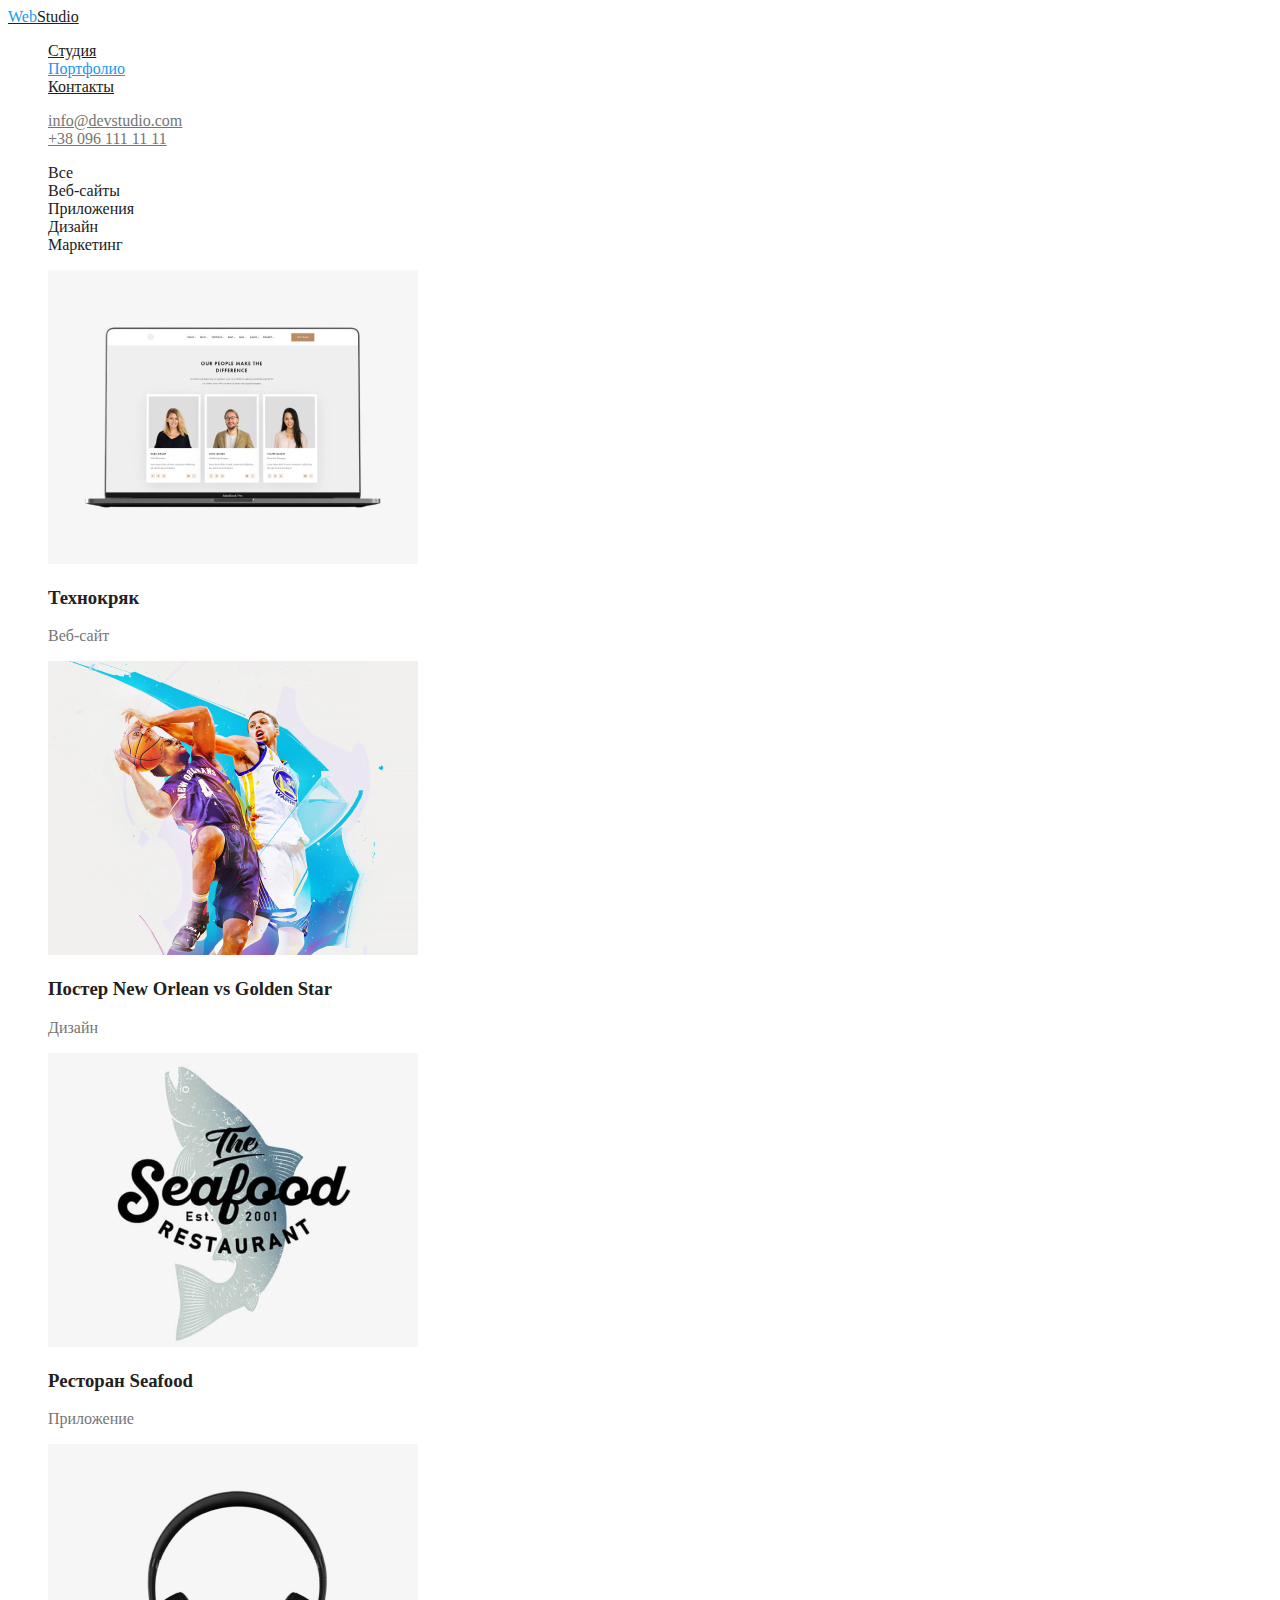
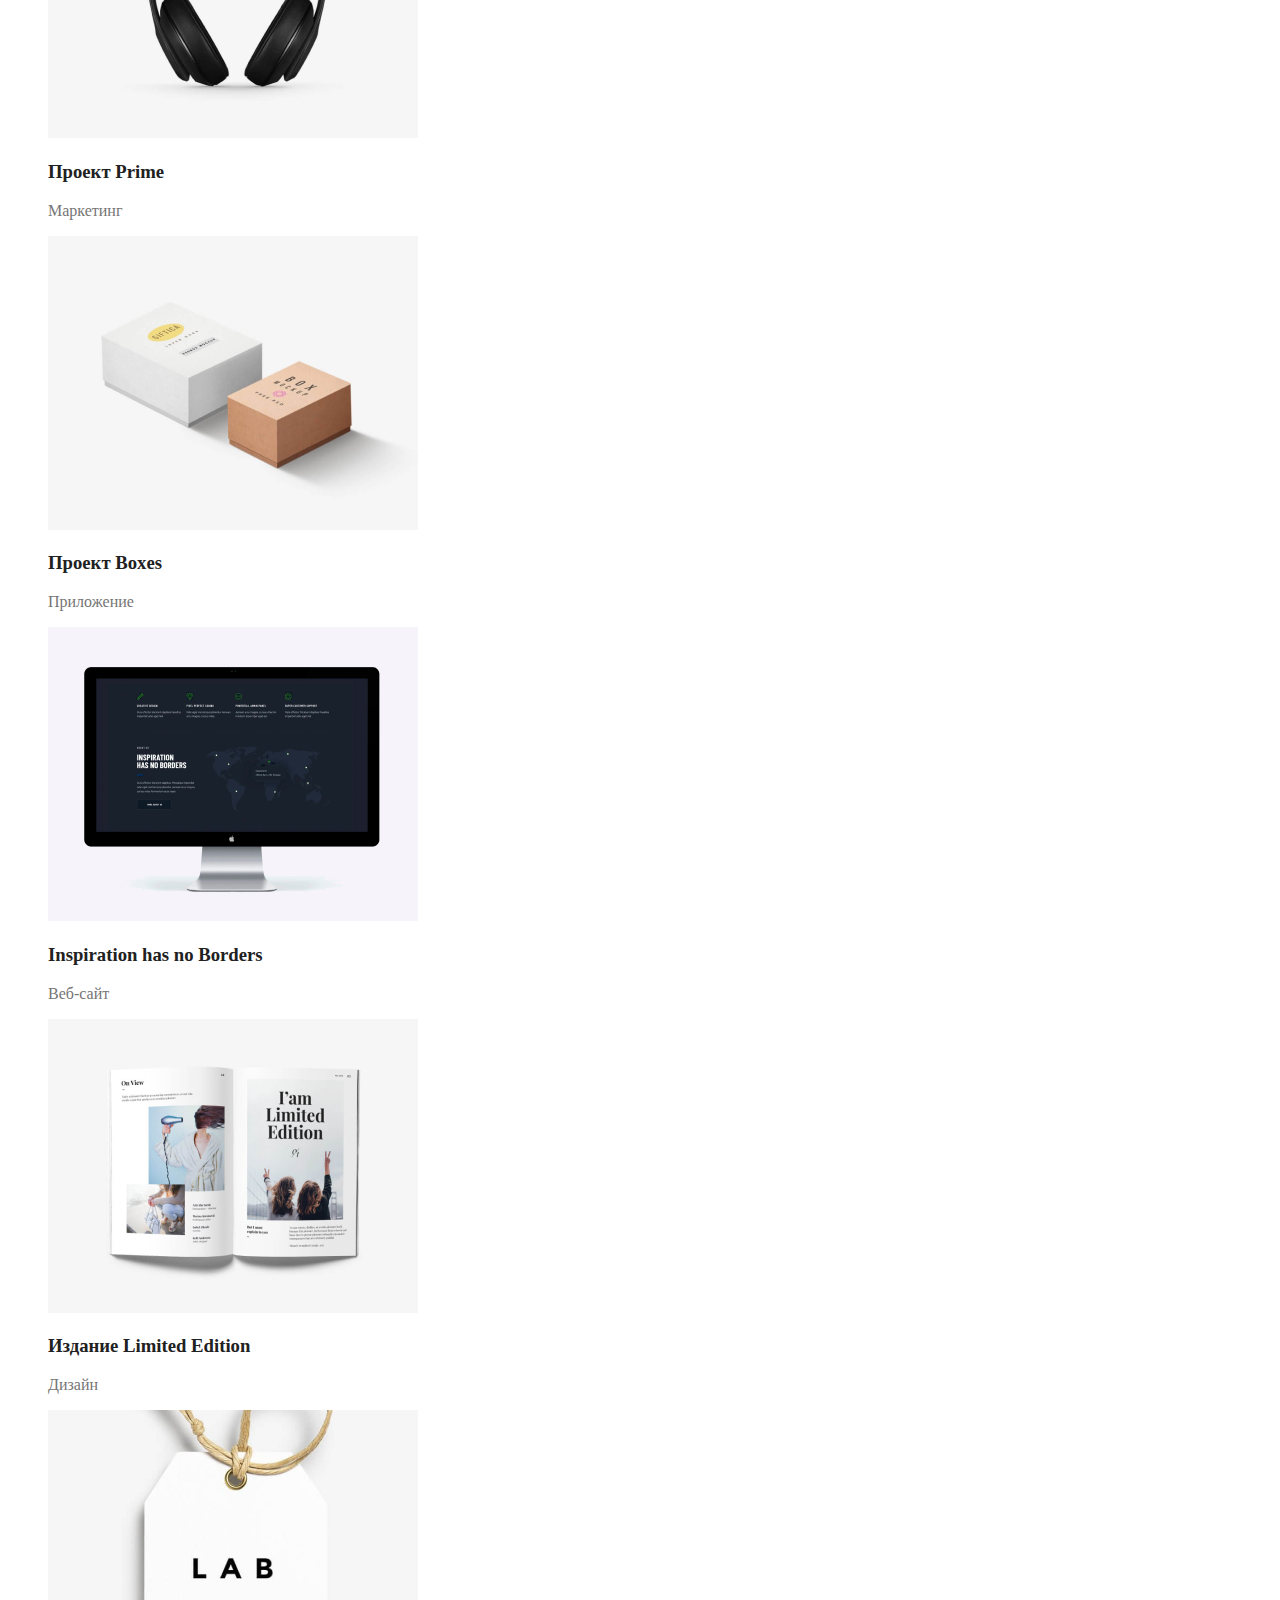
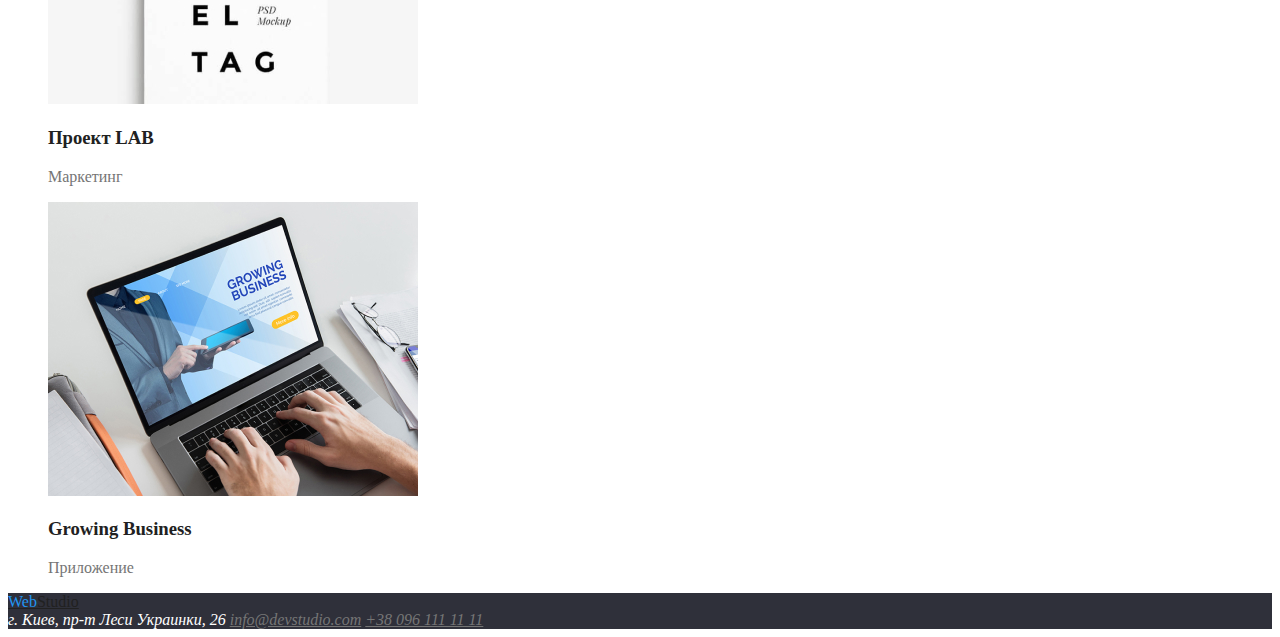
==== portfolio.html @ ecfa2ede "Without text editing" ====
<!DOCTYPE html>
<html lang="ru">
<head>
    <meta charset="UTF-8">
    <meta name="viewport" content="width=device-width, initial-scale=1.0">
    <title>Портфолио</title>
    <link rel="stylesheet" href="/css/style.css">
</head>
<body>
    <!-- headbar -->
    <header>
        <nav>
            <a href="index.html" class="logo"> <span class="web">Web</span>Studio</a>
    
            <ul class="site-nav list">
                <li><a href="" class="link">Студия</a></li>
                <li><a href="" class="link-blue">Портфолио</a></li>
                <li><a href="" class="link">Контакты</a></li>
            </ul>
        </nav>
    
        <ul class="contacts-list list">
            <li><a class="link" href="mailto:info@devstudio.com">info@devstudio.com</a></li>
            <li><a class="link" href="tel:+380961111111">+38 096 111 11 11</a></li>
        </ul>
    
    </header>
    <main>
        <section class="bgc-section">
        <!-- nav-site -->
        <nav>
           <ul class="nav-portfolio list">
               <li class="link">Все</li>
               <li class="link">Веб-сайты</li>
               <li class="link">Приложения</li>
               <li class="link">Дизайн</li>
               <li class="link">Маркетинг</li>
           </ul>
        </nav>
        <!-- First section porfolio -->
        <ul class="portfolio list">
            <li>
                <img src="./portfolio/techno.jpg" alt="Ноутбук с людьми разными людьми на екране" width="370" height="294">
                <h3 class="title" >Технокряк</h3>
                <p>Веб-сайт</p>
            </li>

            <li>
                <img src="./portfolio/poster.jpg" alt="Постер с 2-мя баскетболистами" width="370" height="294">
                <h3 class="title" >Постер New Orlean vs Golden Star</h3>
                <p>Дизайн</p>
            </li>
            <li>
                <img src="./portfolio/restourant.jpg" alt="Логотип Ресторана" width="370" height="294">
                <h3 class="title" >Ресторан Seafood</h3>
                <p>Приложение</p>
            </li>
        </ul>

        <!-- Second section portfolio -->
        <ul class="portfolio list">
            <li>
                <img src="./portfolio/Prime.jpg" alt="Наушники" width="370" height="294">
                <h3 class="title" >Проект Prime</h3>
                <p>Маркетинг</p>
            </li>
            <li>
                <img src="./portfolio/boxes.jpg" alt="Две коробки" width="370" height="294">
                <h3 class="title" >Проект Boxes</h3>
                <p>Приложение</p>
            </li>
            <li>
                <img src="./portfolio/ispiration.jpg" alt="Компютер с веб сайтом" width="370" height="294">
                <h3 class="title" >Inspiration has no Borders</h3>
                <p>Веб-сайт</p>
            </li>
        </ul>
        <!-- Third section portfolio -->

        <ul class="portfolio list">
            <li>
                <img src="./portfolio/limited_edition.jpg" alt="Журнал Limited Edition" width="370" height="294">
                <h3 class="title" >Издание Limited Edition</h3>
                <p>Дизайн</p>
            </li>
            <li>
                <img src="./portfolio/LAB.jpg" alt="Бирка на веревке" width="370" height="294">
                <h3 class="title" >Проект LAB</h3>
                <p>Маркетинг</p>
            </li>
            <li>
                <img src="./portfolio/Growing-business.jpg" alt="Человек взаимодействует с комютером" width="370" height="294">
                <h3 class="title" >Growing Business</h3>
                <p>Приложение</p>
            </li>
        </ul>
        </section>
    </main>

    
    <footer class=" footer">
    
        <a href="index.html" class="logo"> <span class="web">Web</span>Studio</a>
    
        <address> <span class="address">г. Киев, пр-т Леси Украинки, 26</span>
    
            <a class="info" href="mailto:info@devstudio.com">info@devstudio.com</a>
    
            <a class="info" href="tel:+380961111111">+38 096 111 11 11</a>
    
    
        </address>
    </footer>
</body>
</html>
---- css/style.css ----
/* #212121; цвет основного текста */

/* #757575; вторичный цвет текста */

/* #2196F3; цвет логотипа */

/* #ffffff цвет внутри кнопки */

/* rgba(255, 255, 255, 0.6); цвет подвала имейл и телефон */

/* #2F303A; фон решения безнеса */

/* #F5F4FA фон наша команда */

/* logo-style */

:root {
  --general-color-text: #757575;
  --title-text-color: #212121;
  --accent-color: #2196f3;
  --contacts-color: rgba(255, 255, 255, 0.6);
  --background-color-blue: #2f303a;
  --text-title-white: #ffffff;
  --bcg-team: #e5e5e5;
}
/* Body */
body {
  background-color: #ffffff;
  color: var(--general-color-text);
}

/* logo */
.logo {
  color: #212121;
}

.logo > span {
  color: var(--accent-color);
}

.list {
  list-style: none;
}
.logo:hover,
.logo:focus {
  color: var(--accent-color);
}

/* site-nav */
.site-nav .link {
  color: var(--title-text-color);
}

.site-nav .link:hover,
.site-nav,
.link:focus {
  color: var(--accent-color);
}
.site-nav .link-blue {
  color: var(--accent-color);
}

/* contacts-list up */
.contacts-list .link {
  color: var(--general-color-text);
}
.contacts-list .list:hover,
.contacts-list .list:focus {
  color: var(--accent-color);
}

/* Hero */
.hero {
  background-color: var(--background-color-blue);
}
.hero .title {
  color: var(--text-title-white);
}
.button {
  color: #ffffff;
  background-color: #2196f3;
}

/* Section1 */

.qualities .title {
  color: var(--title-text-color);
}

/* Section2 */
.product-work .title {
  color: var(--title-text-color);
}

/* Section3 */
.team-section .title {
  color: var(--title-text-color);
}
.team-section .name-title {
  color: var(--title-text-color);
}
.team-section {
  background-color: var(--bcg-team);
}

/* Footer */
.footer {
  background-color: var(--background-color-blue);
}

.address {
  color: var(--text-title-white);
}

.footer .info {
  color: var(--general-color-text);
}

/* nav site portfolio */
.nav-portfolio {
  color: var(--title-text-color);
}
.nav-portfolio .link:hover,
.nav-portfolio .link:focus {
  color: var(--accent-color);
}

.portfolio .title {
  color: var(--title-text-color);
}
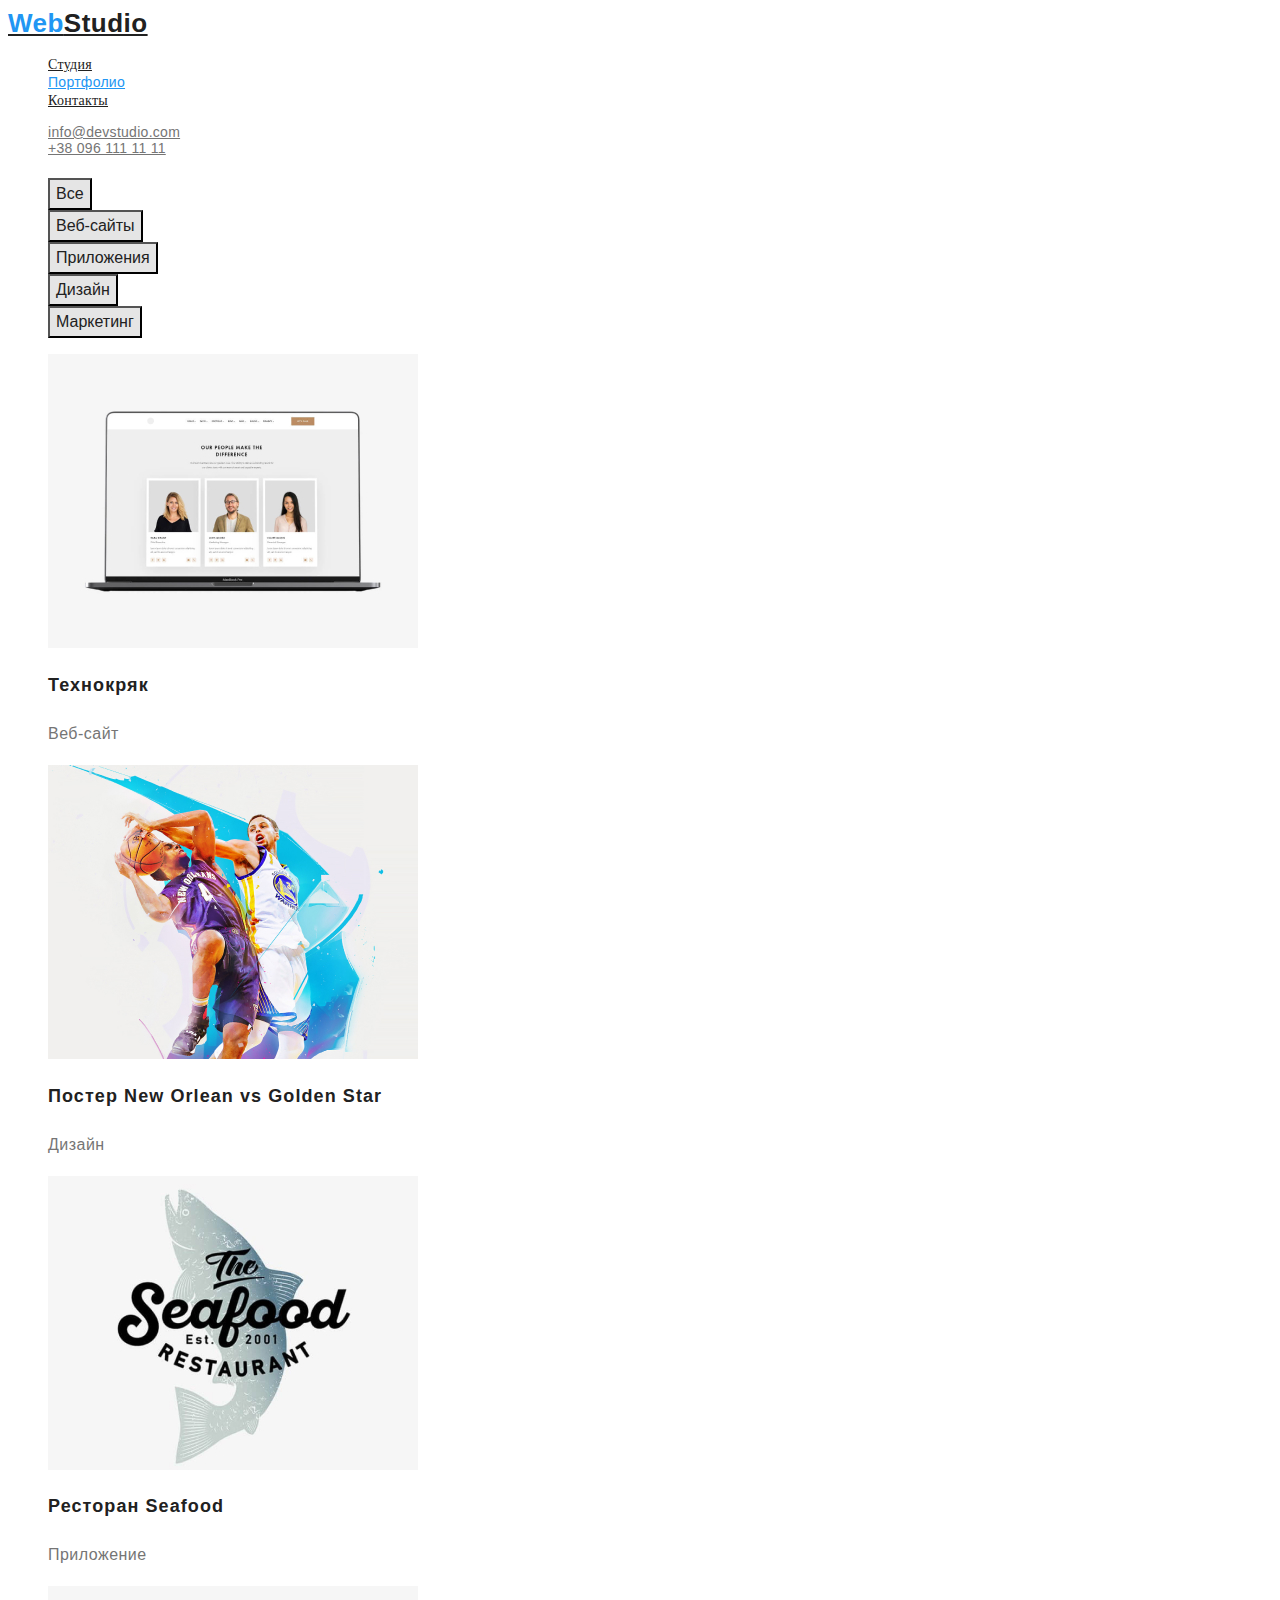
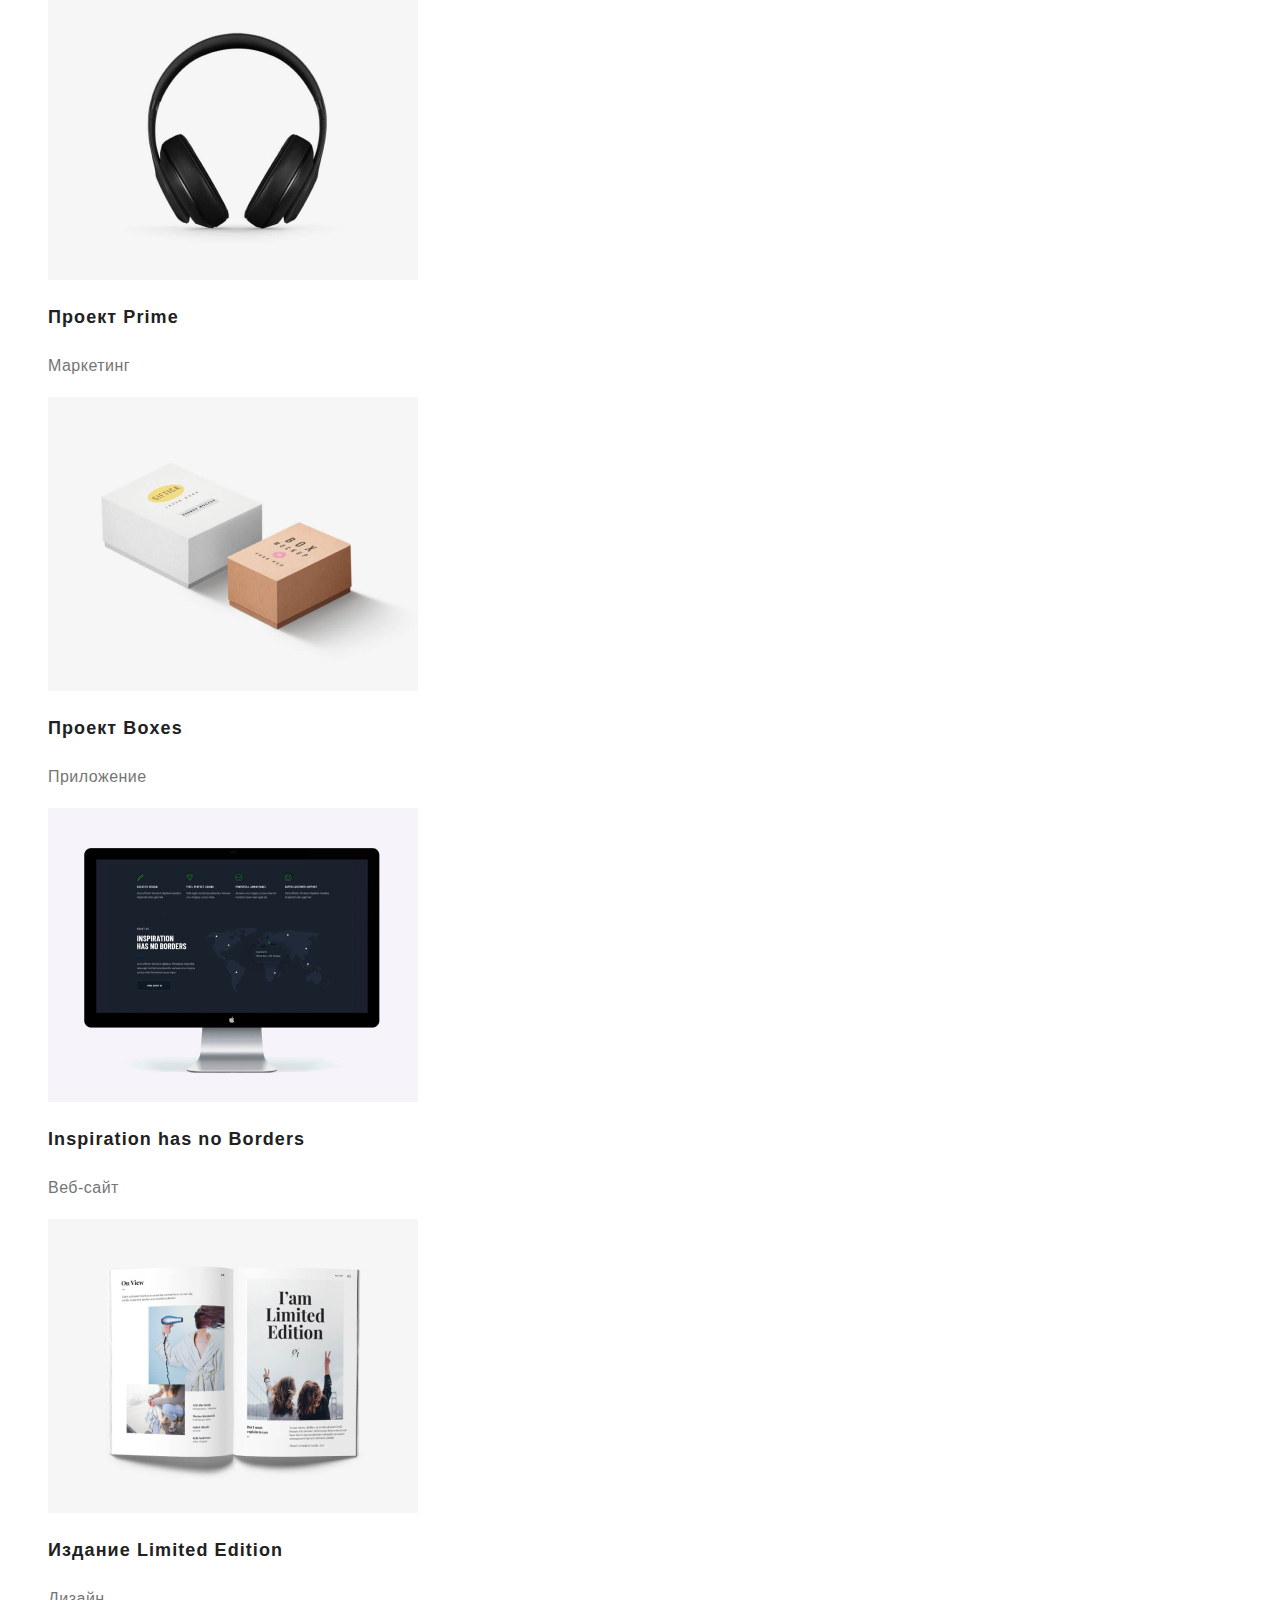
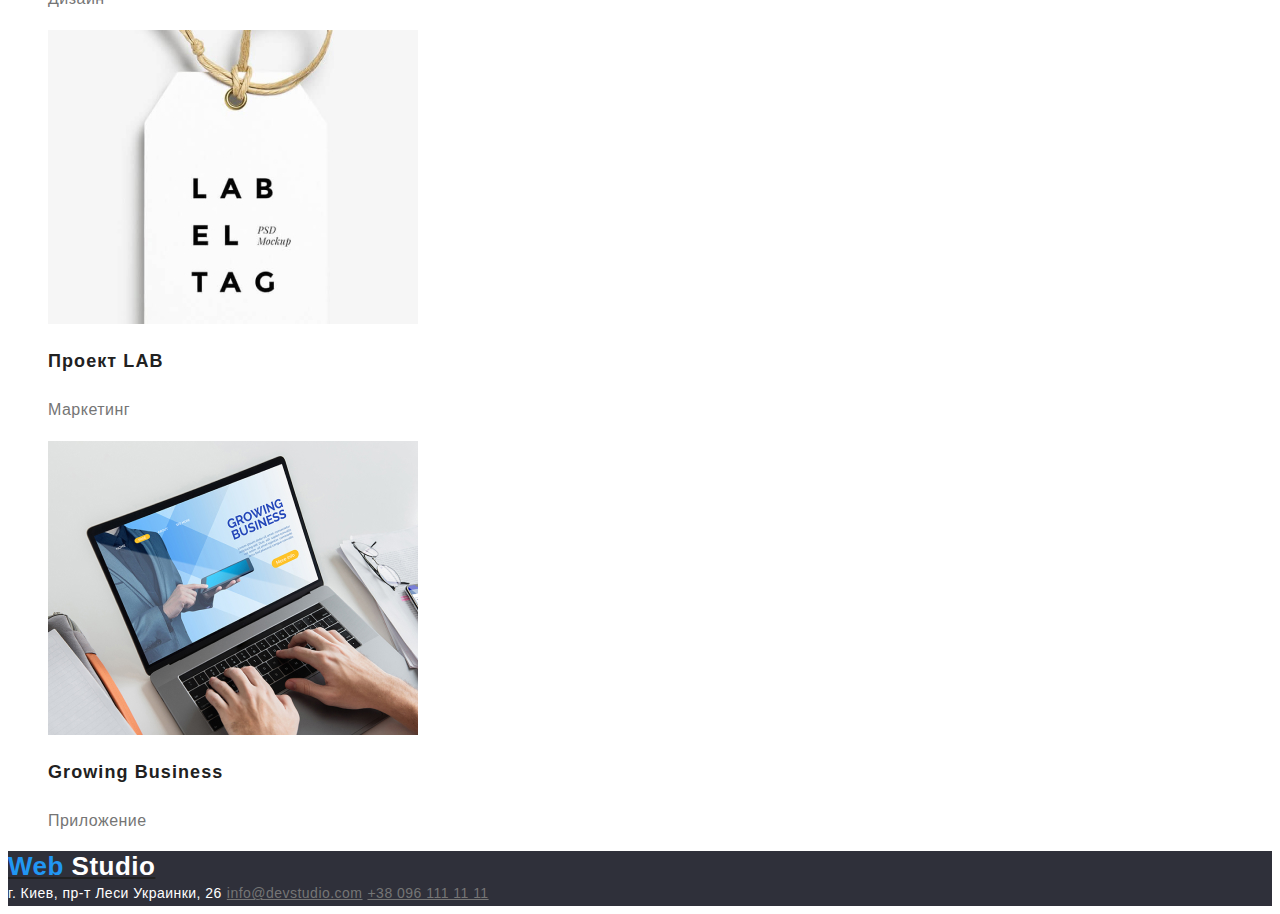
==== commit c1478c1d: "hw2 done" ====
--- a/portfolio.html
+++ b/portfolio.html
@@ -13,7 +13,7 @@
             <a href="index.html" class="logo"> <span class="web">Web</span>Studio</a>
     
             <ul class="site-nav list">
-                <li><a href="" class="link">Студия</a></li>
+                <li><a href="index.html" class="link">Студия</a></li>
                 <li><a href="" class="link-blue">Портфолио</a></li>
                 <li><a href="" class="link">Контакты</a></li>
             </ul>
@@ -26,72 +26,71 @@
     
     </header>
     <main>
+        <h1></h1>
         <section class="bgc-section">
-        <!-- nav-site -->
-        <nav>
-           <ul class="nav-portfolio list">
-               <li class="link">Все</li>
-               <li class="link">Веб-сайты</li>
-               <li class="link">Приложения</li>
-               <li class="link">Дизайн</li>
-               <li class="link">Маркетинг</li>
-           </ul>
-        </nav>
-        <!-- First section porfolio -->
+        <!-- filter portfolio -->
+        <ul class="filter-button list">     
+            <li><button type="button" class="link">Все</button></li>
+            <li><button type="button" class="link">Веб-сайты</button></li>
+            <li><button type="button" class="link">Приложения</button></li>
+            <li><button type="button" class="link">Дизайн</button></li>
+            <li><button type="button" class="link">Маркетинг</button></li>
+        </ul>
+        
+        <!-- section portfolio -->
         <ul class="portfolio list">
             <li>
                 <img src="./portfolio/techno.jpg" alt="Ноутбук с людьми разными людьми на екране" width="370" height="294">
-                <h3 class="title" >Технокряк</h3>
-                <p>Веб-сайт</p>
+                <h2 class="title" >Технокряк</h2>
+                <p class="text" >Веб-сайт</p>
             </li>
 
             <li>
                 <img src="./portfolio/poster.jpg" alt="Постер с 2-мя баскетболистами" width="370" height="294">
-                <h3 class="title" >Постер New Orlean vs Golden Star</h3>
-                <p>Дизайн</p>
+                <h2 class="title" >Постер New Orlean vs Golden Star</h2>
+                <p class="text" >Дизайн</p>
             </li>
+
             <li>
                 <img src="./portfolio/restourant.jpg" alt="Логотип Ресторана" width="370" height="294">
-                <h3 class="title" >Ресторан Seafood</h3>
-                <p>Приложение</p>
+                <h2 class="title" >Ресторан Seafood</h2>
+                <p class="text" >Приложение</p>
             </li>
-        </ul>
 
-        <!-- Second section portfolio -->
-        <ul class="portfolio list">
             <li>
                 <img src="./portfolio/Prime.jpg" alt="Наушники" width="370" height="294">
-                <h3 class="title" >Проект Prime</h3>
-                <p>Маркетинг</p>
+                <h2 class="title" >Проект Prime</h2>
+                <p class="text" >Маркетинг</p>
             </li>
+
             <li>
                 <img src="./portfolio/boxes.jpg" alt="Две коробки" width="370" height="294">
-                <h3 class="title" >Проект Boxes</h3>
-                <p>Приложение</p>
+                <h2 class="title" >Проект Boxes</h2>
+                <p class="text" >Приложение</p>
             </li>
+
             <li>
                 <img src="./portfolio/ispiration.jpg" alt="Компютер с веб сайтом" width="370" height="294">
-                <h3 class="title" >Inspiration has no Borders</h3>
-                <p>Веб-сайт</p>
+                <h2 class="title" >Inspiration has no Borders</h2>
+                <p class="text" >Веб-сайт</p>
             </li>
-        </ul>
-        <!-- Third section portfolio -->
 
-        <ul class="portfolio list">
             <li>
                 <img src="./portfolio/limited_edition.jpg" alt="Журнал Limited Edition" width="370" height="294">
-                <h3 class="title" >Издание Limited Edition</h3>
-                <p>Дизайн</p>
+                <h2 class="title" >Издание Limited Edition</h2>
+                <p class="text" >Дизайн</p>
             </li>
+
             <li>
                 <img src="./portfolio/LAB.jpg" alt="Бирка на веревке" width="370" height="294">
-                <h3 class="title" >Проект LAB</h3>
-                <p>Маркетинг</p>
+                <h2 class="title" >Проект LAB</h2>
+                <p class="text" >Маркетинг</p>
             </li>
+            
             <li>
                 <img src="./portfolio/Growing-business.jpg" alt="Человек взаимодействует с комютером" width="370" height="294">
-                <h3 class="title" >Growing Business</h3>
-                <p>Приложение</p>
+                <h2 class="title" >Growing Business</h2>
+                <p class="text" >Приложение</p>
             </li>
         </ul>
         </section>
@@ -100,7 +99,10 @@
     
     <footer class=" footer">
     
-        <a href="index.html" class="logo"> <span class="web">Web</span>Studio</a>
+        <a href="index.html" class="logo"> 
+            <span class="web">Web</span> 
+            <span class="studio"> Studio</span>
+        </a>
     
         <address> <span class="address">г. Киев, пр-т Леси Украинки, 26</span>
     
--- a/css/style.css
+++ b/css/style.css
@@ -21,21 +21,32 @@
   --contacts-color: rgba(255, 255, 255, 0.6);
   --background-color-blue: #2f303a;
   --text-title-white: #ffffff;
-  --bcg-team: #e5e5e5;
+  --bgc-team: #e5e5e5;
+  --bgc-button: #f5f4fa;
 }
 /* Body */
 body {
   background-color: #ffffff;
   color: var(--general-color-text);
+  font-family: roboto, sans-serif;
+  letter-spacing: 0.03em;
 }
 
 /* logo */
 .logo {
   color: #212121;
-}
-
-.logo > span {
-  color: var(--accent-color);
+  font-family: raleway, sans-serif;
+  font-style: normal;
+  font-weight: bold;
+  font-size: 26px;
+  line-height: 1.19;
+}
+
+.logo .web {
+  color: var(--accent-color);
+}
+.logo .studio {
+  color: var(--text-title-white);
 }
 
 .list {
@@ -49,6 +60,12 @@
 /* site-nav */
 .site-nav .link {
   color: var(--title-text-color);
+  font-family: Roboto;
+  font-style: normal;
+  font-weight: 500;
+  font-size: 14px;
+  line-height: 1.14;
+  letter-spacing: 0.02em;
 }
 
 .site-nav .link:hover,
@@ -58,9 +75,22 @@
 }
 .site-nav .link-blue {
   color: var(--accent-color);
+
+  font-style: normal;
+  font-weight: 500;
+  font-size: 14px;
+  line-height: 16px;
+  letter-spacing: 0.02em;
 }
 
 /* contacts-list up */
+.contacts-list {
+  font-style: normal;
+  font-weight: 500;
+  font-size: 14px;
+  line-height: 1.14;
+  letter-spacing: 0.02em;
+}
 .contacts-list .link {
   color: var(--general-color-text);
 }
@@ -75,32 +105,70 @@
 }
 .hero .title {
   color: var(--text-title-white);
-}
+  font-style: normal;
+  font-weight: 900;
+  font-size: 44px;
+  line-height: 1.36;
+  text-align: center;
+  letter-spacing: 0.06em;
+  text-transform: uppercase;
+}
+/* Button Hero */
 .button {
   color: #ffffff;
   background-color: #2196f3;
 }
 
-/* Section1 */
+/* qualities */
 
 .qualities .title {
   color: var(--title-text-color);
-}
-
-/* Section2 */
+
+  font-style: normal;
+  font-weight: bold;
+  font-size: 14px;
+  line-height: 1.14;
+  text-transform: uppercase;
+}
+.qualities .text {
+  font-style: normal;
+  font-weight: normal;
+  font-size: 14px;
+  line-height: 1.71;
+}
+
+/* product-work */
 .product-work .title {
   color: var(--title-text-color);
-}
-
-/* Section3 */
+
+  font-weight: bold;
+  font-size: 36px;
+  line-height: 42px;
+  text-align: center;
+}
+
+/* team-section */
 .team-section .title {
   color: var(--title-text-color);
+  font-style: normal;
+  font-weight: bold;
+  font-size: 36px;
+  line-height: 1.16;
+  text-align: center;
 }
 .team-section .name-title {
   color: var(--title-text-color);
 }
+
+.team-section .text {
+  font-style: normal;
+  font-weight: normal;
+  font-size: 16px;
+  line-height: 1.19;
+}
+
 .team-section {
-  background-color: var(--bcg-team);
+  background-color: var(--bgc-team);
 }
 
 /* Footer */
@@ -110,21 +178,55 @@
 
 .address {
   color: var(--text-title-white);
+
+  font-style: normal;
+  font-weight: normal;
+  font-size: 14px;
+  line-height: 1.71;
 }
 
 .footer .info {
   color: var(--general-color-text);
-}
-
-/* nav site portfolio */
-.nav-portfolio {
-  color: var(--title-text-color);
-}
-.nav-portfolio .link:hover,
-.nav-portfolio .link:focus {
-  color: var(--accent-color);
-}
-
+  font-style: normal;
+  font-weight: normal;
+  font-size: 14px;
+  line-height: 1.71;
+}
+/* Portfolio HTML */
+/* filter portfolio */
+
+.filter-button .link {
+  color: var(--title-text-color);
+  background-color: var(--bgc-team);
+
+  font-style: normal;
+  font-weight: 500;
+  font-size: 16px;
+  line-height: 1.62;
+}
+
+.filter-button .link:hover,
+.filter-button .link:focus {
+  background-color: var(--accent-color);
+  color: var(--text-title-white);
+}
+button {
+  font-family: inherit;
+}
+/* portfolio cards */
 .portfolio .title {
   color: var(--title-text-color);
-}
+
+  font-style: normal;
+  font-weight: bold;
+  font-size: 18px;
+  line-height: 2;
+  letter-spacing: 0.06em;
+}
+
+.portfolio .text {
+  font-style: normal;
+  font-weight: normal;
+  font-size: 16px;
+  line-height: 1.87;
+}
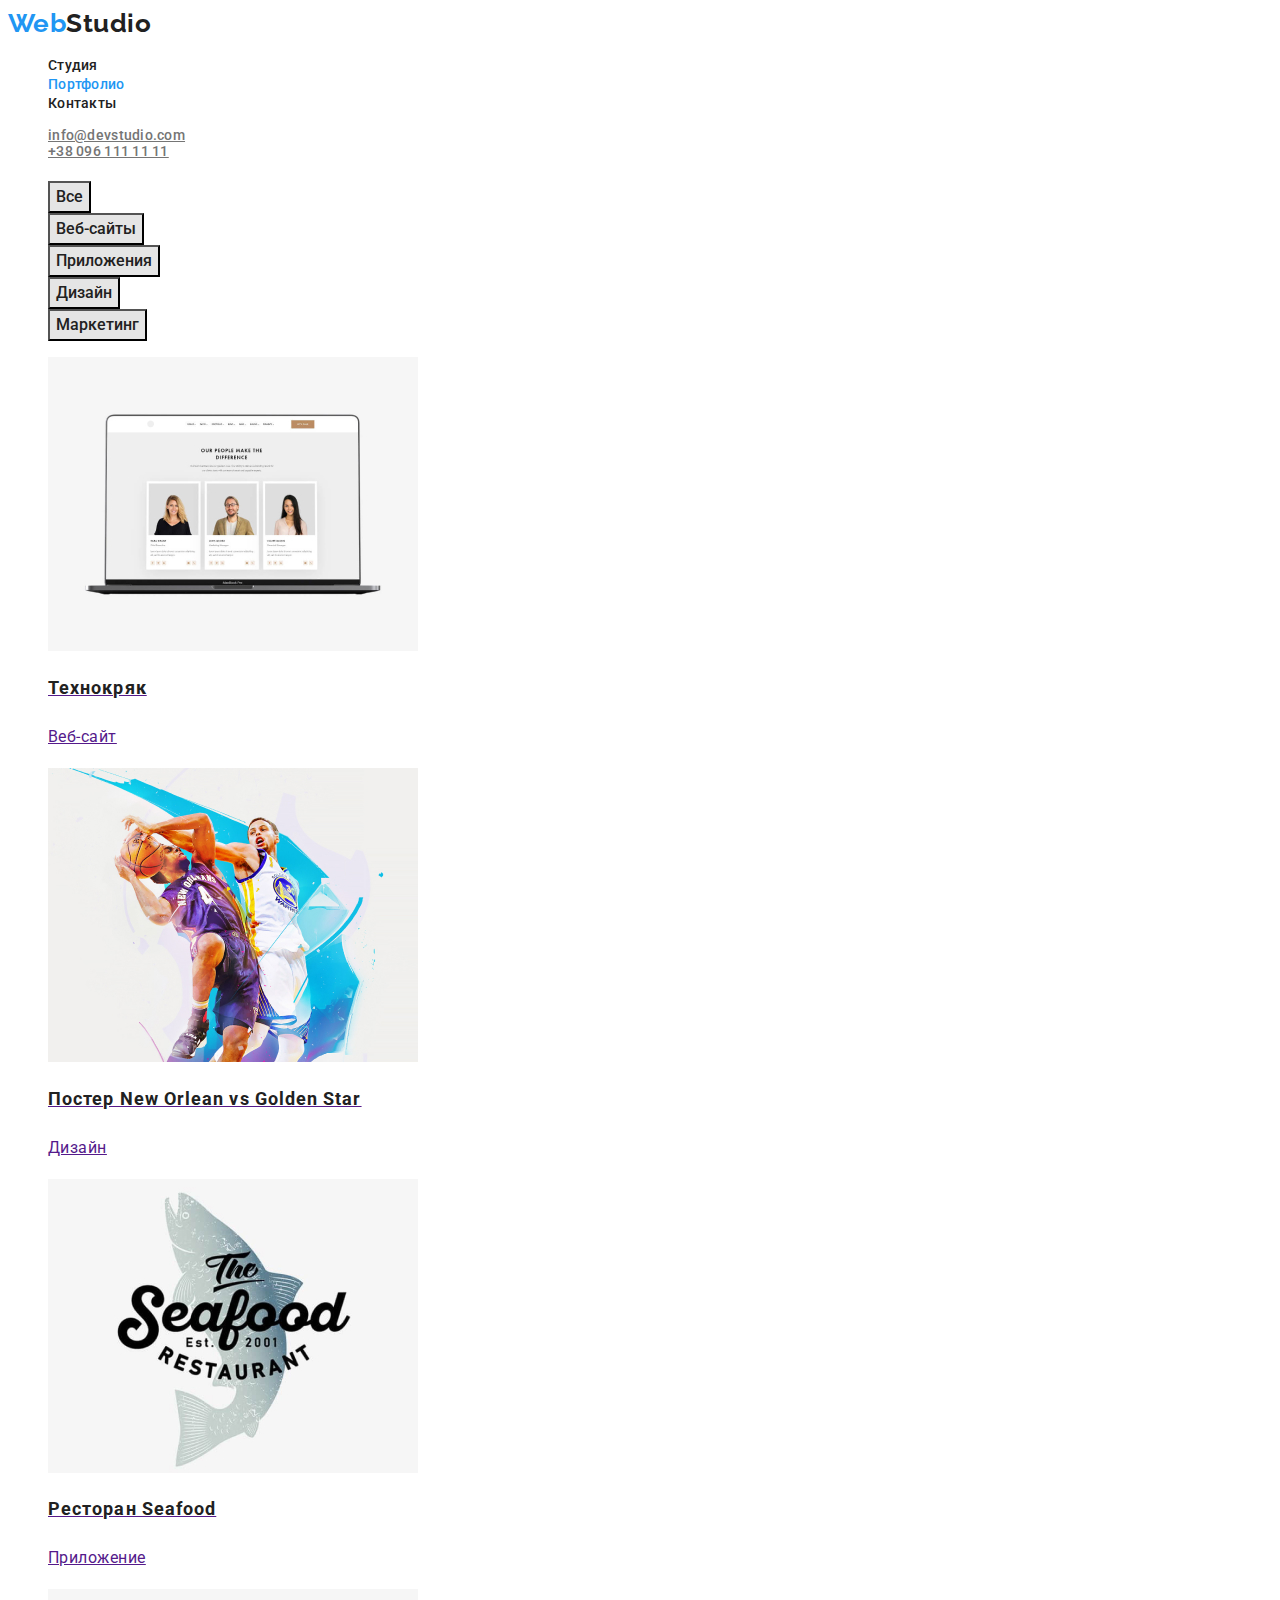
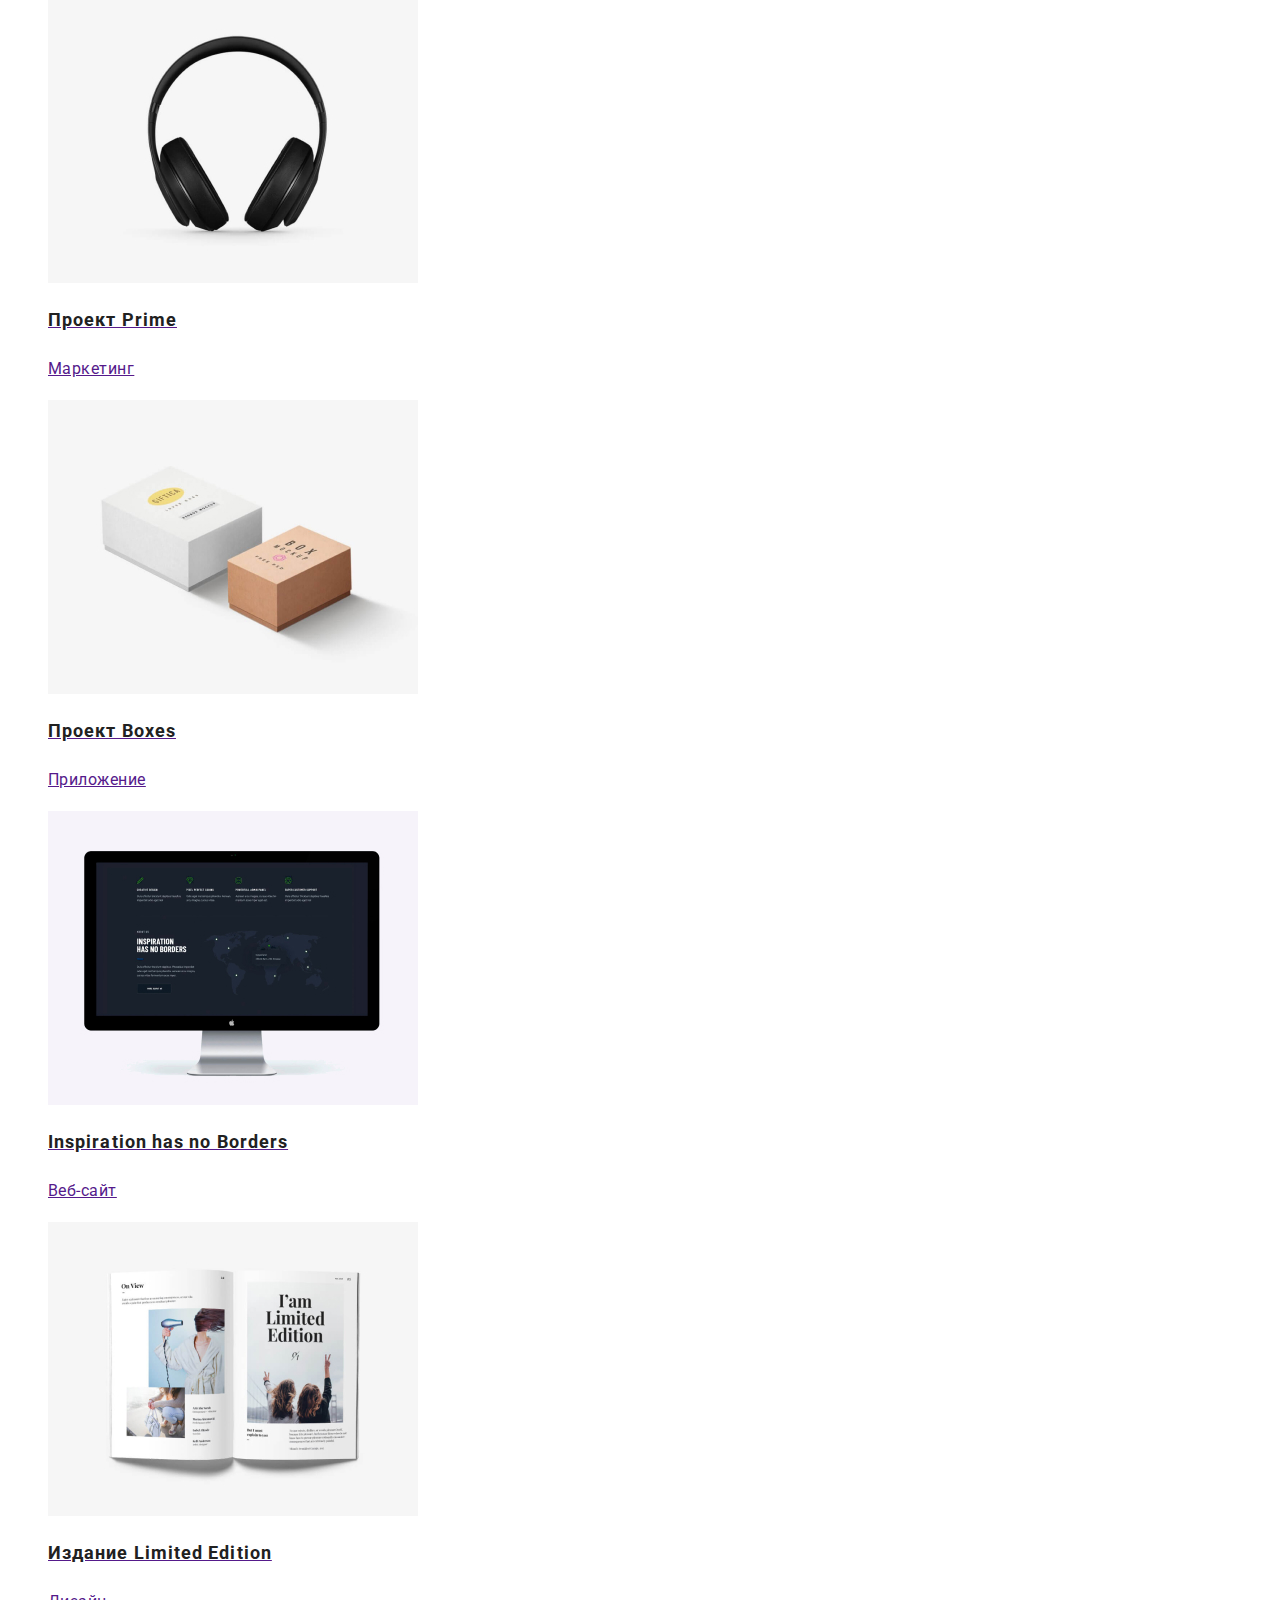
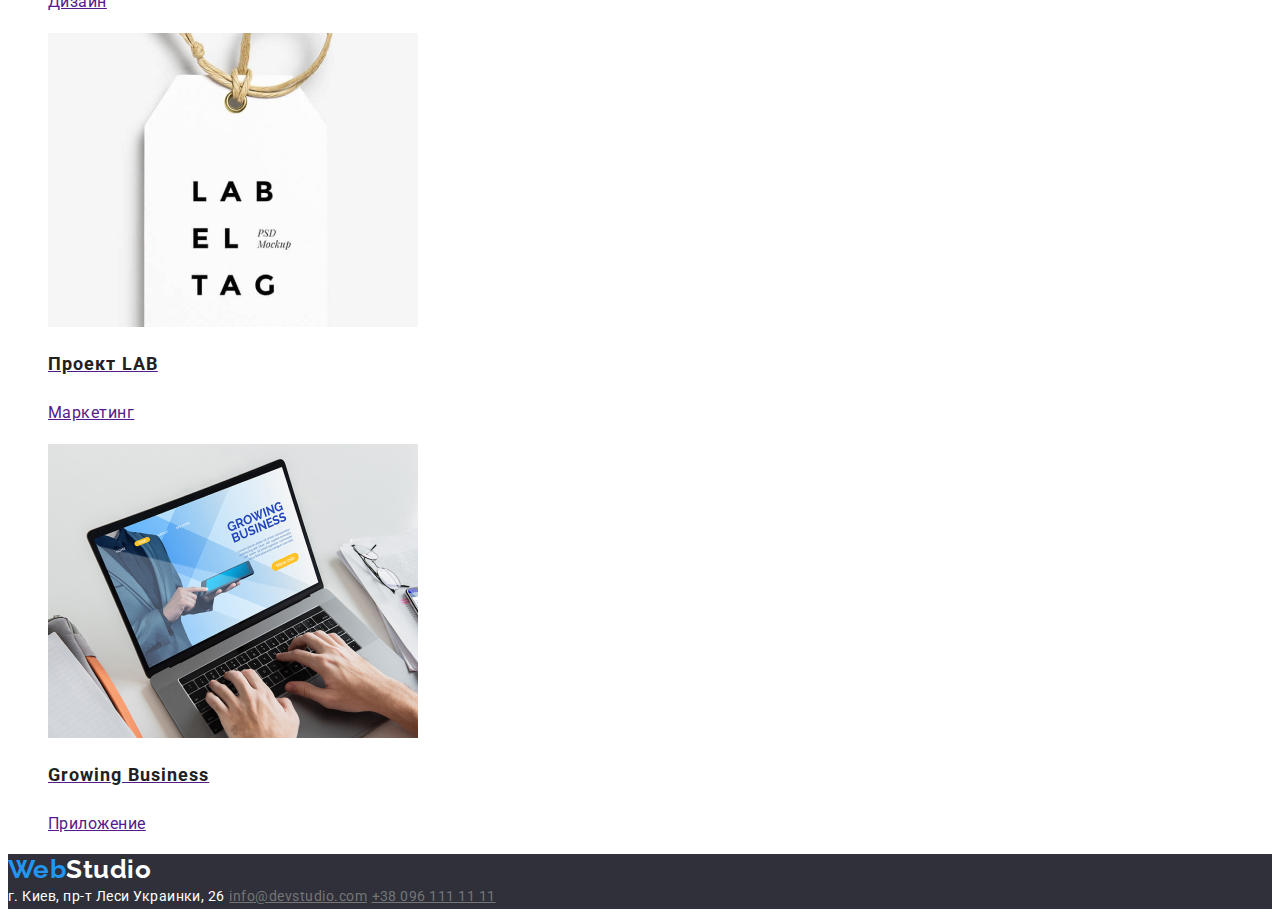
==== commit 3f9c8d92: "Edit hm2 done" ====
--- a/portfolio.html
+++ b/portfolio.html
@@ -4,7 +4,12 @@
     <meta charset="UTF-8">
     <meta name="viewport" content="width=device-width, initial-scale=1.0">
     <title>Портфолио</title>
-    <link rel="stylesheet" href="/css/style.css">
+    <link rel="preconnect" href="https://fonts.gstatic.com">
+    <link
+        href="https://fonts.googleapis.com/css2?family=Raleway:wght@700&family=Roboto:ital,wght@0,400;0,500;0,700;1,900&display=swap"
+        rel="stylesheet">
+    
+    <link rel="stylesheet" href="./css/style.css">
 </head>
 <body>
     <!-- headbar -->
@@ -40,57 +45,75 @@
         <!-- section portfolio -->
         <ul class="portfolio list">
             <li>
-                <img src="./portfolio/techno.jpg" alt="Ноутбук с людьми разными людьми на екране" width="370" height="294">
-                <h2 class="title" >Технокряк</h2>
-                <p class="text" >Веб-сайт</p>
+                <a href="">
+                    <img src="./portfolio/techno.jpg" alt="Ноутбук с людьми разными людьми на екране" width="370" height="294">
+                    <h2 class="title" >Технокряк</h2>
+                    <p class="text" >Веб-сайт</p>
+                </a>
+            </li>
+
+            <li> 
+                <a href="">
+                    <img src="./portfolio/poster.jpg" alt="Постер с 2-мя баскетболистами" width="370" height="294">
+                    <h2 class="title" >Постер New Orlean vs Golden Star</h2>
+                    <p class="text" >Дизайн</p>
+                </a>
             </li>
 
             <li>
-                <img src="./portfolio/poster.jpg" alt="Постер с 2-мя баскетболистами" width="370" height="294">
-                <h2 class="title" >Постер New Orlean vs Golden Star</h2>
-                <p class="text" >Дизайн</p>
+                <a href="">
+                    <img src="./portfolio/restourant.jpg" alt="Логотип Ресторана" width="370" height="294">
+                    <h2 class="title" >Ресторан Seafood</h2>
+                    <p class="text" >Приложение</p>
+                </a>
+            </li>
+
+            <li> 
+                <a href="">
+                    <img src="./portfolio/Prime.jpg" alt="Наушники" width="370" height="294">
+                    <h2 class="title" >Проект Prime</h2>
+                    <p class="text" >Маркетинг</p>
+                </a>
+            </li>
+
+            <li> <a href="">
+                    <img src="./portfolio/boxes.jpg" alt="Две коробки" width="370" height="294">
+                    <h2 class="title" >Проект Boxes</h2>
+                    <p class="text" >Приложение</p>
+                </a>
             </li>
 
             <li>
-                <img src="./portfolio/restourant.jpg" alt="Логотип Ресторана" width="370" height="294">
-                <h2 class="title" >Ресторан Seafood</h2>
-                <p class="text" >Приложение</p>
+                <a href="">
+                    <img src="./portfolio/ispiration.jpg" alt="Компютер с веб сайтом" width="370" height="294">
+                    <h2 class="title" >Inspiration has no Borders</h2>
+                    <p class="text" >Веб-сайт</p>
+                </a>
             </li>
 
             <li>
-                <img src="./portfolio/Prime.jpg" alt="Наушники" width="370" height="294">
-                <h2 class="title" >Проект Prime</h2>
-                <p class="text" >Маркетинг</p>
+                <a href="">
+                    <img src="./portfolio/limited_edition.jpg" alt="Журнал Limited Edition" width="370" height="294">
+                    <h2 class="title" >Издание Limited Edition</h2>
+                    <p class="text" >Дизайн</p>
+                </a>
             </li>
 
             <li>
-                <img src="./portfolio/boxes.jpg" alt="Две коробки" width="370" height="294">
-                <h2 class="title" >Проект Boxes</h2>
-                <p class="text" >Приложение</p>
-            </li>
+                 <a href="">
+                    <img src="./portfolio/LAB.jpg" alt="Бирка на веревке" width="370" height="294">
+                    <h2 class="title" >Проект LAB</h2>
+                    <p class="text" >Маркетинг</p>
 
-            <li>
-                <img src="./portfolio/ispiration.jpg" alt="Компютер с веб сайтом" width="370" height="294">
-                <h2 class="title" >Inspiration has no Borders</h2>
-                <p class="text" >Веб-сайт</p>
-            </li>
-
-            <li>
-                <img src="./portfolio/limited_edition.jpg" alt="Журнал Limited Edition" width="370" height="294">
-                <h2 class="title" >Издание Limited Edition</h2>
-                <p class="text" >Дизайн</p>
-            </li>
-
-            <li>
-                <img src="./portfolio/LAB.jpg" alt="Бирка на веревке" width="370" height="294">
-                <h2 class="title" >Проект LAB</h2>
-                <p class="text" >Маркетинг</p>
+                </a>
             </li>
             
             <li>
-                <img src="./portfolio/Growing-business.jpg" alt="Человек взаимодействует с комютером" width="370" height="294">
-                <h2 class="title" >Growing Business</h2>
-                <p class="text" >Приложение</p>
+                <a href="">
+                    <img src="./portfolio/Growing-business.jpg" alt="Человек взаимодействует с комютером" width="370" height="294">
+                    <h2 class="title" >Growing Business</h2>
+                    <p class="text" >Приложение</p>
+                </a>
             </li>
         </ul>
         </section>
@@ -100,8 +123,7 @@
     <footer class=" footer">
     
         <a href="index.html" class="logo"> 
-            <span class="web">Web</span> 
-            <span class="studio"> Studio</span>
+            <span class="web">Web</span><span class="studio">Studio</span>
         </a>
     
         <address> <span class="address">г. Киев, пр-т Леси Украинки, 26</span>
--- a/css/style.css
+++ b/css/style.css
@@ -21,8 +21,8 @@
   --contacts-color: rgba(255, 255, 255, 0.6);
   --background-color-blue: #2f303a;
   --text-title-white: #ffffff;
-  --bgc-team: #e5e5e5;
-  --bgc-button: #f5f4fa;
+  --bgc-button: #e5e5e5;
+  --bgc-team: #f5f4fa;
 }
 /* Body */
 body {
@@ -37,9 +37,10 @@
   color: #212121;
   font-family: raleway, sans-serif;
   font-style: normal;
-  font-weight: bold;
+  font-weight: 700;
   font-size: 26px;
   line-height: 1.19;
+  text-decoration: none;
 }
 
 .logo .web {
@@ -60,12 +61,12 @@
 /* site-nav */
 .site-nav .link {
   color: var(--title-text-color);
-  font-family: Roboto;
-  font-style: normal;
+
   font-weight: 500;
   font-size: 14px;
   line-height: 1.14;
   letter-spacing: 0.02em;
+  text-decoration: none;
 }
 
 .site-nav .link:hover,
@@ -75,8 +76,8 @@
 }
 .site-nav .link-blue {
   color: var(--accent-color);
-
-  font-style: normal;
+  text-decoration: none;
+
   font-weight: 500;
   font-size: 14px;
   line-height: 16px;
@@ -85,7 +86,6 @@
 
 /* contacts-list up */
 .contacts-list {
-  font-style: normal;
   font-weight: 500;
   font-size: 14px;
   line-height: 1.14;
@@ -94,8 +94,8 @@
 .contacts-list .link {
   color: var(--general-color-text);
 }
-.contacts-list .list:hover,
-.contacts-list .list:focus {
+.contacts-list .link:hover,
+.contacts-list .link:focus {
   color: var(--accent-color);
 }
 
@@ -105,7 +105,7 @@
 }
 .hero .title {
   color: var(--text-title-white);
-  font-style: normal;
+
   font-weight: 900;
   font-size: 44px;
   line-height: 1.36;
@@ -124,15 +124,13 @@
 .qualities .title {
   color: var(--title-text-color);
 
-  font-style: normal;
-  font-weight: bold;
+  font-weight: 700;
   font-size: 14px;
   line-height: 1.14;
   text-transform: uppercase;
 }
 .qualities .text {
-  font-style: normal;
-  font-weight: normal;
+  font-weight: 400;
   font-size: 14px;
   line-height: 1.71;
 }
@@ -141,7 +139,7 @@
 .product-work .title {
   color: var(--title-text-color);
 
-  font-weight: bold;
+  font-weight: 700;
   font-size: 36px;
   line-height: 42px;
   text-align: center;
@@ -150,8 +148,8 @@
 /* team-section */
 .team-section .title {
   color: var(--title-text-color);
-  font-style: normal;
-  font-weight: bold;
+
+  font-weight: 700;
   font-size: 36px;
   line-height: 1.16;
   text-align: center;
@@ -161,7 +159,6 @@
 }
 
 .team-section .text {
-  font-style: normal;
   font-weight: normal;
   font-size: 16px;
   line-height: 1.19;
@@ -171,6 +168,11 @@
   background-color: var(--bgc-team);
 }
 
+.team-section .bgc-foto {
+  background-color: #fff;
+  width: 270px;
+  height: 368;
+}
 /* Footer */
 .footer {
   background-color: var(--background-color-blue);
@@ -180,7 +182,7 @@
   color: var(--text-title-white);
 
   font-style: normal;
-  font-weight: normal;
+  font-weight: 400;
   font-size: 14px;
   line-height: 1.71;
 }
@@ -188,7 +190,7 @@
 .footer .info {
   color: var(--general-color-text);
   font-style: normal;
-  font-weight: normal;
+  font-weight: 400;
   font-size: 14px;
   line-height: 1.71;
 }
@@ -197,9 +199,8 @@
 
 .filter-button .link {
   color: var(--title-text-color);
-  background-color: var(--bgc-team);
-
-  font-style: normal;
+  background-color: var(--bgc-button);
+
   font-weight: 500;
   font-size: 16px;
   line-height: 1.62;
@@ -217,16 +218,14 @@
 .portfolio .title {
   color: var(--title-text-color);
 
-  font-style: normal;
-  font-weight: bold;
+  font-weight: 700;
   font-size: 18px;
   line-height: 2;
   letter-spacing: 0.06em;
 }
 
 .portfolio .text {
-  font-style: normal;
-  font-weight: normal;
+  font-weight: 400;
   font-size: 16px;
   line-height: 1.87;
 }
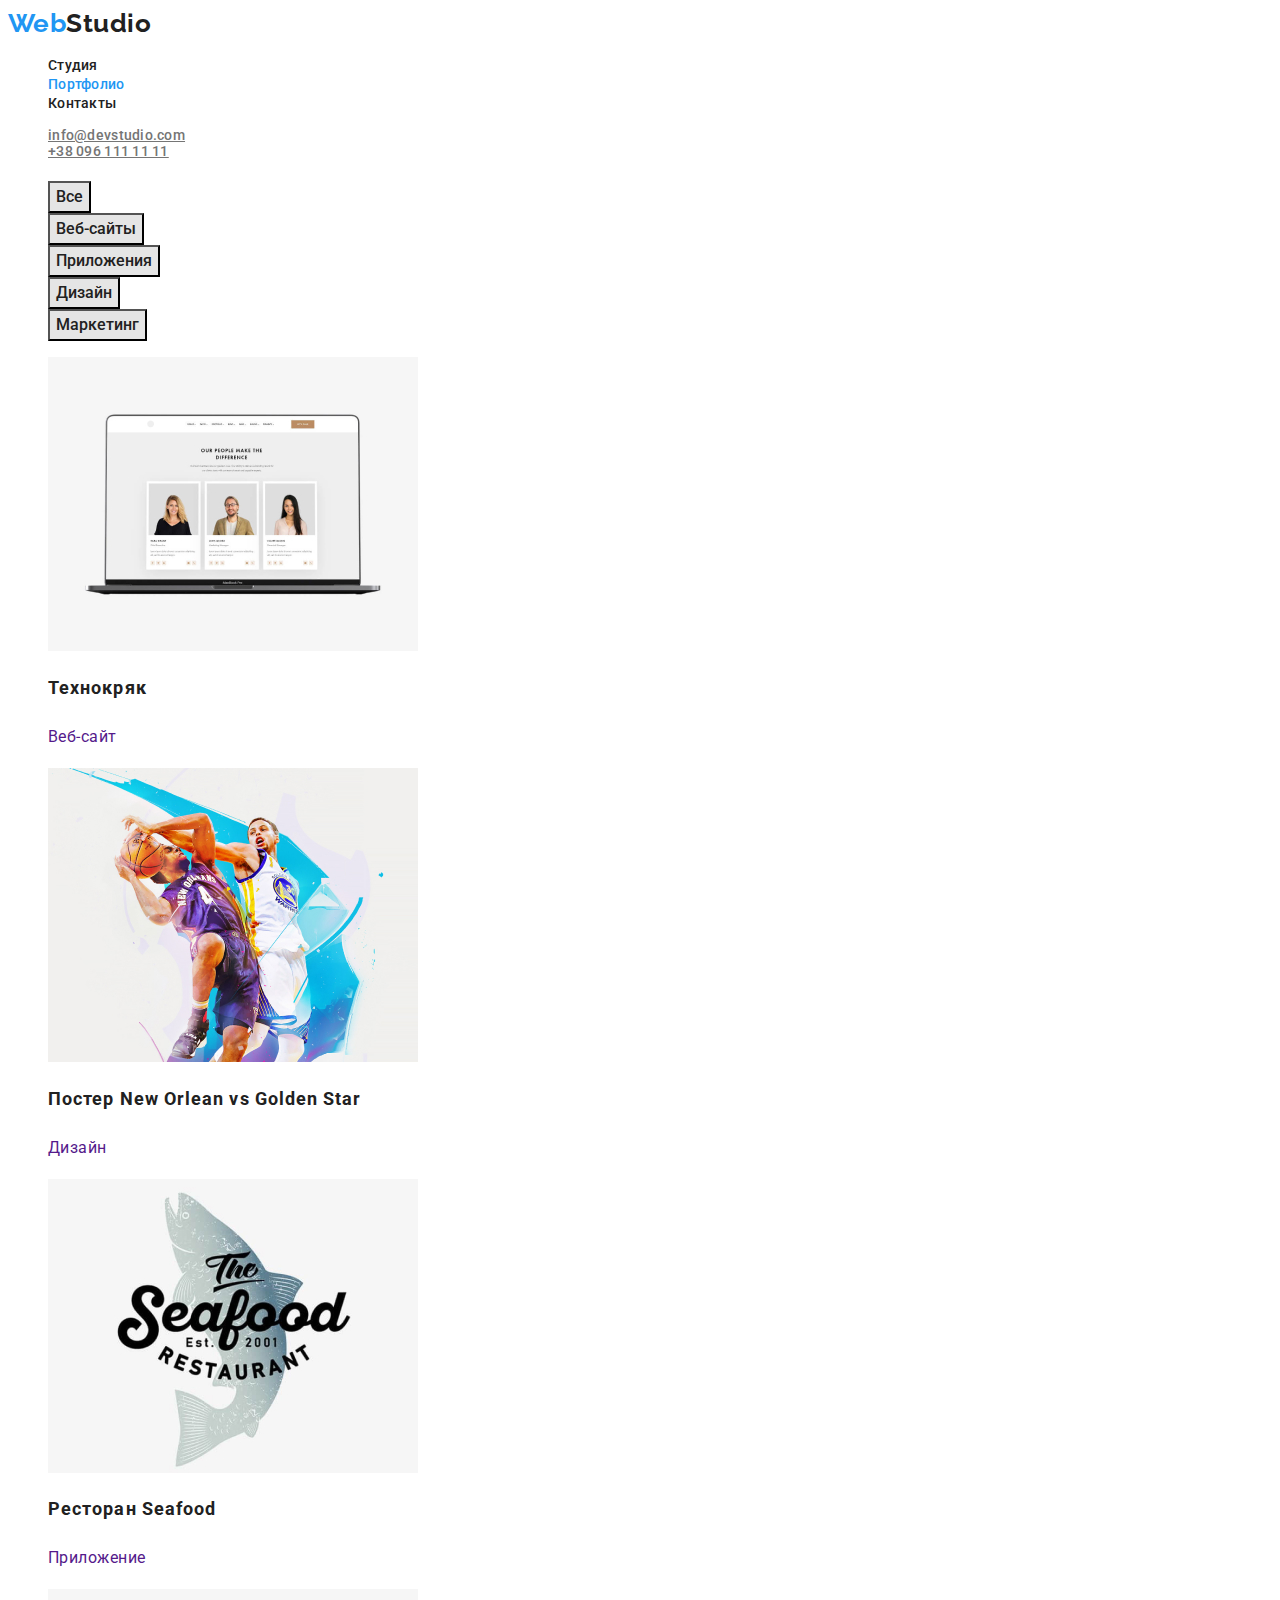
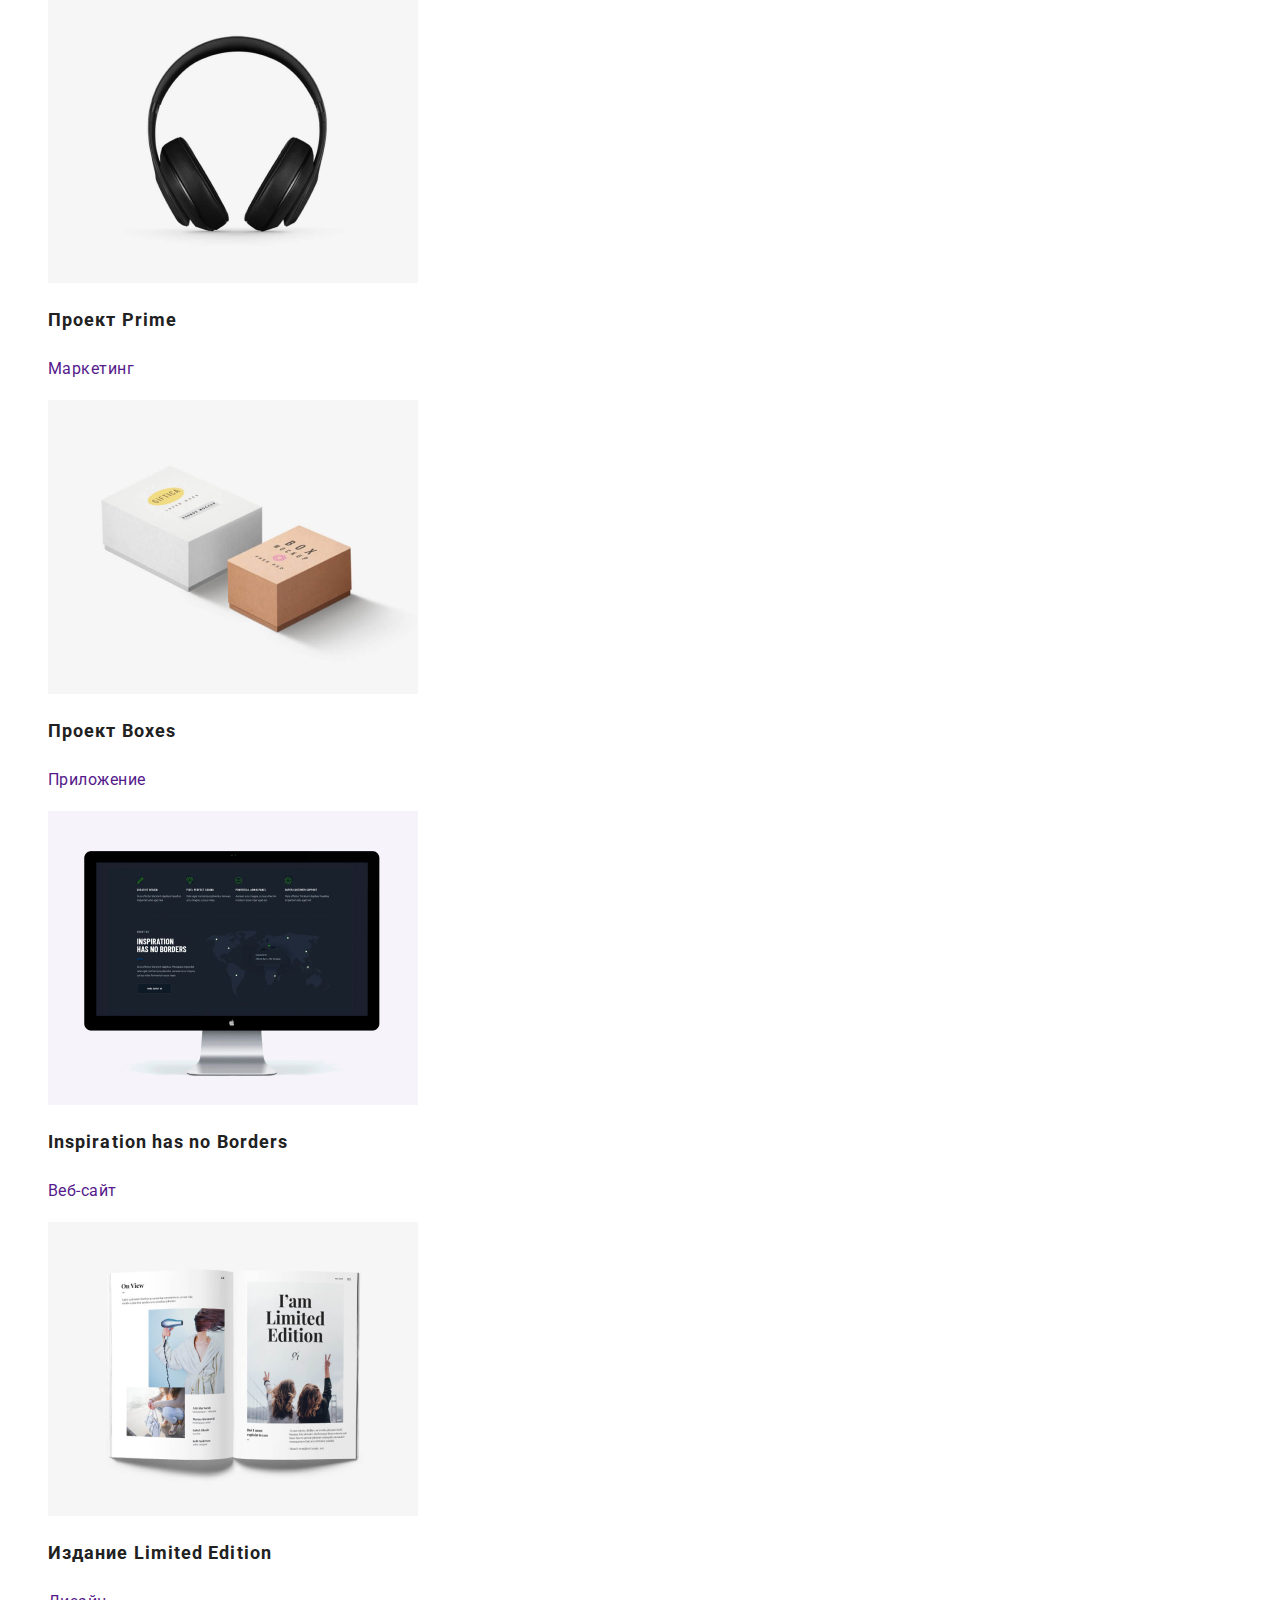
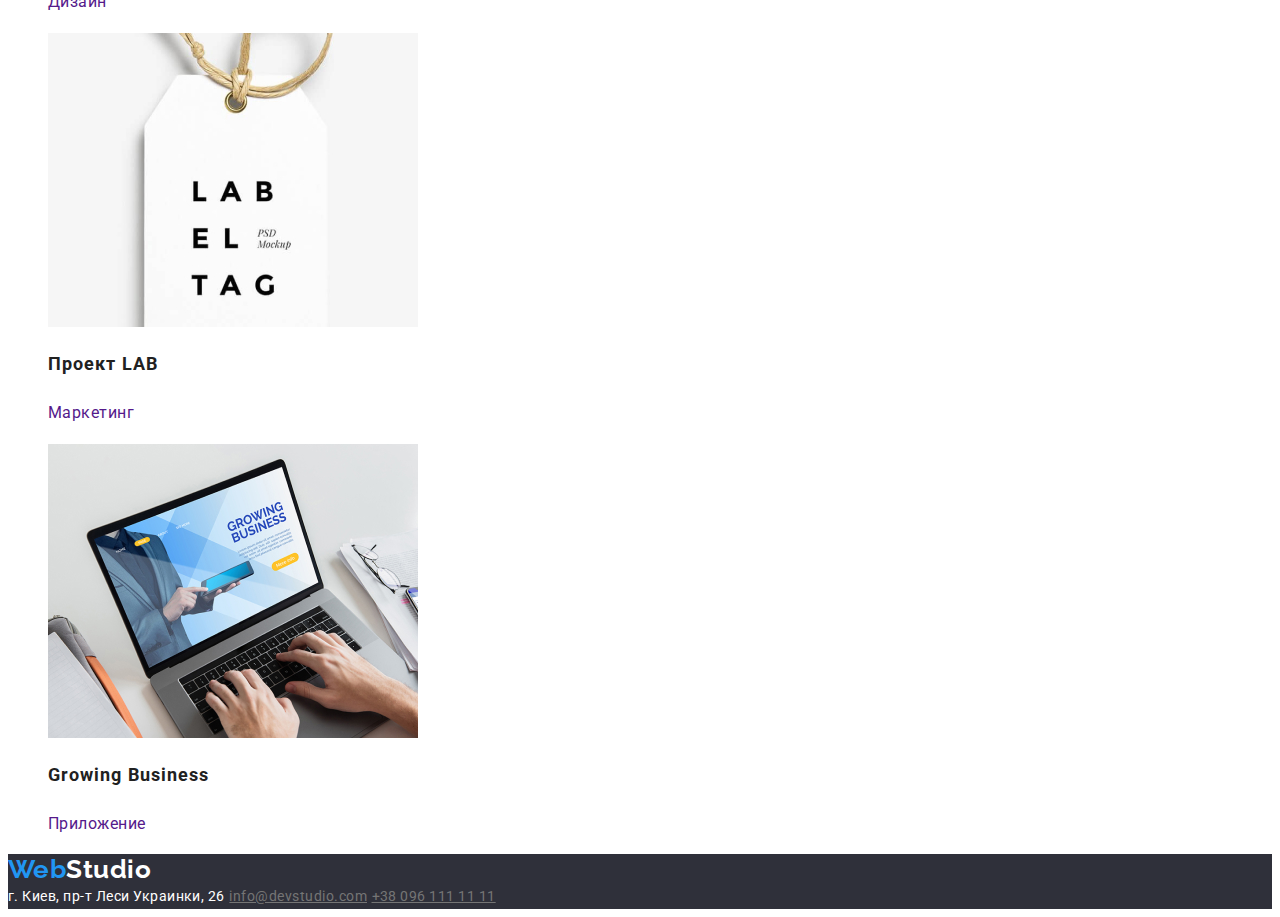
==== commit 54d531b1: "Reedit hm2 text decoration" ====
--- a/portfolio.html
+++ b/portfolio.html
@@ -45,15 +45,15 @@
         <!-- section portfolio -->
         <ul class="portfolio list">
             <li>
-                <a href="">
-                    <img src="./portfolio/techno.jpg" alt="Ноутбук с людьми разными людьми на екране" width="370" height="294">
-                    <h2 class="title" >Технокряк</h2>
-                    <p class="text" >Веб-сайт</p>
+                <a class="link" href="">
+                <img src="./portfolio/techno.jpg" alt="Ноутбук с людьми разными людьми на екране" width="370" height="294">
+                <h2 class="title" >Технокряк</h2>
+                <p class="text" >Веб-сайт</p>
                 </a>
             </li>
 
             <li> 
-                <a href="">
+                <a class="link" href="">
                     <img src="./portfolio/poster.jpg" alt="Постер с 2-мя баскетболистами" width="370" height="294">
                     <h2 class="title" >Постер New Orlean vs Golden Star</h2>
                     <p class="text" >Дизайн</p>
@@ -61,7 +61,7 @@
             </li>
 
             <li>
-                <a href="">
+                <a class="link" href="">
                     <img src="./portfolio/restourant.jpg" alt="Логотип Ресторана" width="370" height="294">
                     <h2 class="title" >Ресторан Seafood</h2>
                     <p class="text" >Приложение</p>
@@ -69,14 +69,14 @@
             </li>
 
             <li> 
-                <a href="">
+                <a class="link" href="">
                     <img src="./portfolio/Prime.jpg" alt="Наушники" width="370" height="294">
                     <h2 class="title" >Проект Prime</h2>
                     <p class="text" >Маркетинг</p>
                 </a>
             </li>
 
-            <li> <a href="">
+            <li> <a class="link" href="">
                     <img src="./portfolio/boxes.jpg" alt="Две коробки" width="370" height="294">
                     <h2 class="title" >Проект Boxes</h2>
                     <p class="text" >Приложение</p>
@@ -84,7 +84,7 @@
             </li>
 
             <li>
-                <a href="">
+                <a class="link" href="">
                     <img src="./portfolio/ispiration.jpg" alt="Компютер с веб сайтом" width="370" height="294">
                     <h2 class="title" >Inspiration has no Borders</h2>
                     <p class="text" >Веб-сайт</p>
@@ -92,7 +92,7 @@
             </li>
 
             <li>
-                <a href="">
+                <a class="link" href="">
                     <img src="./portfolio/limited_edition.jpg" alt="Журнал Limited Edition" width="370" height="294">
                     <h2 class="title" >Издание Limited Edition</h2>
                     <p class="text" >Дизайн</p>
@@ -100,7 +100,7 @@
             </li>
 
             <li>
-                 <a href="">
+                 <a class="link" href="">
                     <img src="./portfolio/LAB.jpg" alt="Бирка на веревке" width="370" height="294">
                     <h2 class="title" >Проект LAB</h2>
                     <p class="text" >Маркетинг</p>
@@ -109,7 +109,7 @@
             </li>
             
             <li>
-                <a href="">
+                <a class="link" href="">
                     <img src="./portfolio/Growing-business.jpg" alt="Человек взаимодействует с комютером" width="370" height="294">
                     <h2 class="title" >Growing Business</h2>
                     <p class="text" >Приложение</p>
--- a/css/style.css
+++ b/css/style.css
@@ -229,3 +229,7 @@
   font-size: 16px;
   line-height: 1.87;
 }
+
+.portfolio .link {
+  text-decoration: none;
+}
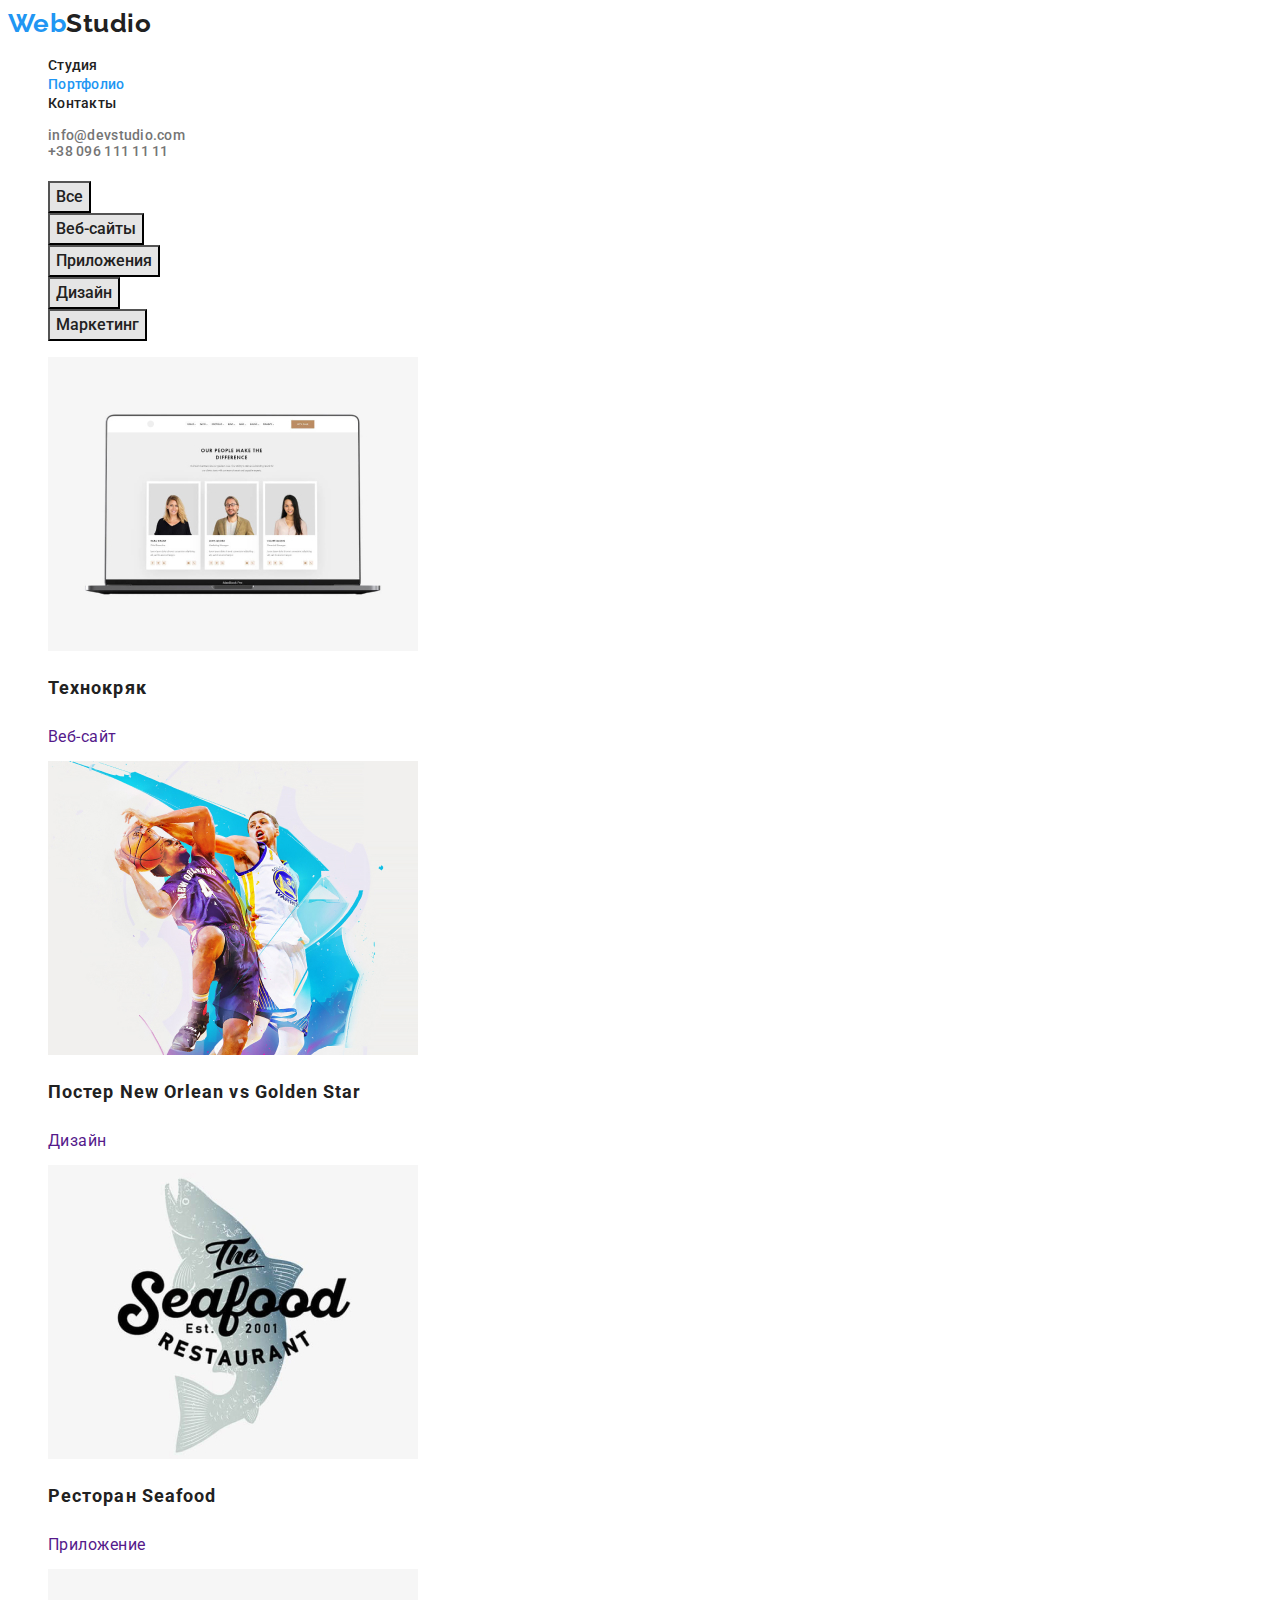
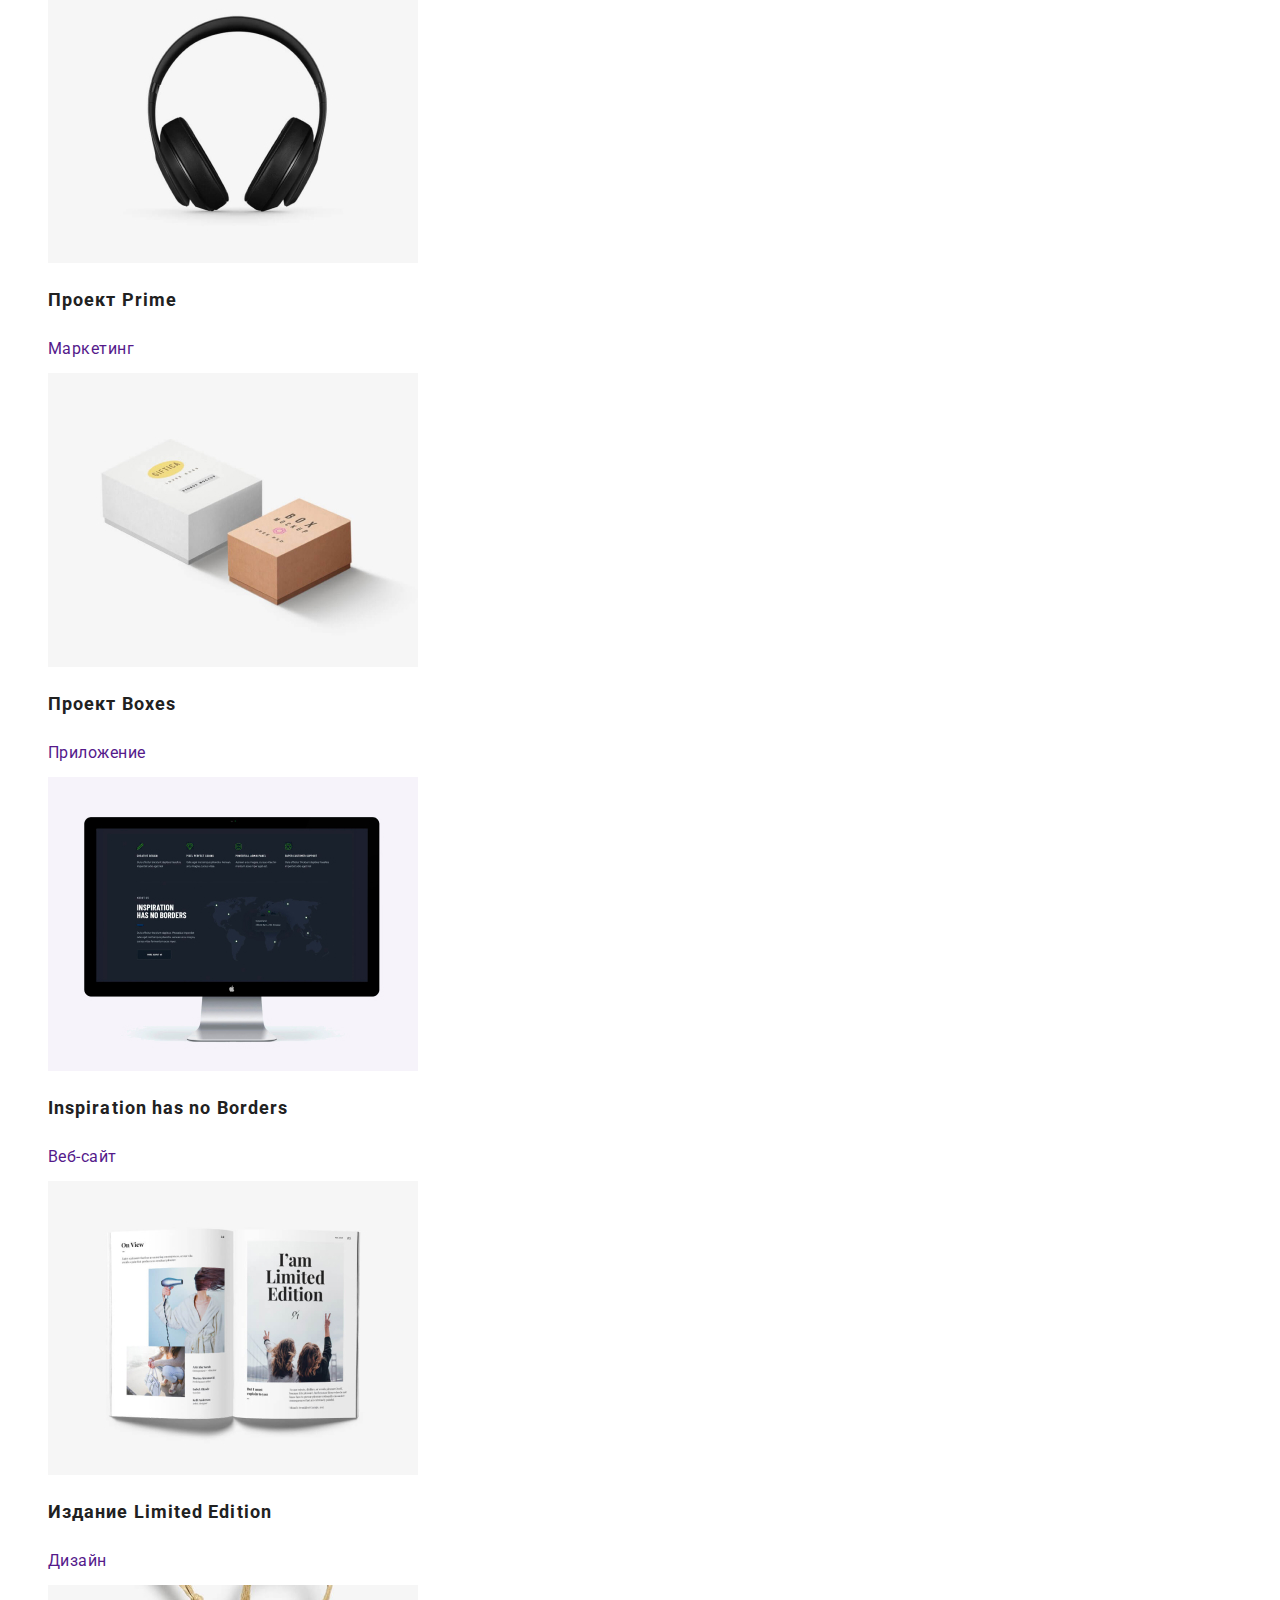
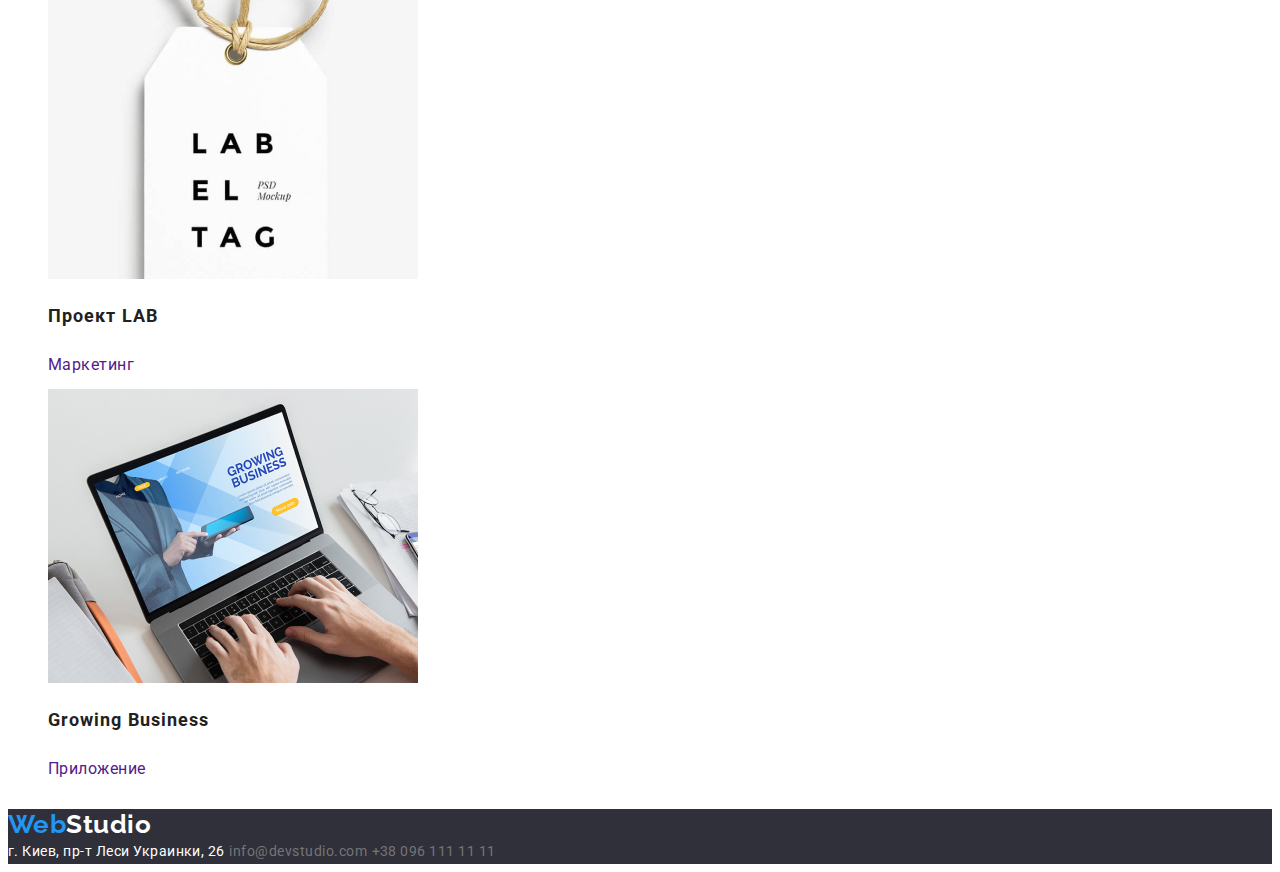
==== commit b6b364d9: "Portfolio edit" ====
--- a/portfolio.html
+++ b/portfolio.html
@@ -44,7 +44,8 @@
         
         <!-- section portfolio -->
         <ul class="portfolio list">
-            <li>
+            
+            <li class="section">
                 <a class="link" href="">
                 <img src="./portfolio/techno.jpg" alt="Ноутбук с людьми разными людьми на екране" width="370" height="294">
                 <h2 class="title" >Технокряк</h2>
@@ -52,7 +53,7 @@
                 </a>
             </li>
 
-            <li> 
+            <li class="section"> 
                 <a class="link" href="">
                     <img src="./portfolio/poster.jpg" alt="Постер с 2-мя баскетболистами" width="370" height="294">
                     <h2 class="title" >Постер New Orlean vs Golden Star</h2>
@@ -60,7 +61,7 @@
                 </a>
             </li>
 
-            <li>
+            <li class="section">
                 <a class="link" href="">
                     <img src="./portfolio/restourant.jpg" alt="Логотип Ресторана" width="370" height="294">
                     <h2 class="title" >Ресторан Seafood</h2>
@@ -68,7 +69,7 @@
                 </a>
             </li>
 
-            <li> 
+            <li class="section"> 
                 <a class="link" href="">
                     <img src="./portfolio/Prime.jpg" alt="Наушники" width="370" height="294">
                     <h2 class="title" >Проект Prime</h2>
@@ -76,14 +77,14 @@
                 </a>
             </li>
 
-            <li> <a class="link" href="">
+            <li class="section"> <a class="link" href="">
                     <img src="./portfolio/boxes.jpg" alt="Две коробки" width="370" height="294">
                     <h2 class="title" >Проект Boxes</h2>
                     <p class="text" >Приложение</p>
                 </a>
             </li>
 
-            <li>
+            <li class="section">
                 <a class="link" href="">
                     <img src="./portfolio/ispiration.jpg" alt="Компютер с веб сайтом" width="370" height="294">
                     <h2 class="title" >Inspiration has no Borders</h2>
@@ -91,7 +92,7 @@
                 </a>
             </li>
 
-            <li>
+            <li class="section">
                 <a class="link" href="">
                     <img src="./portfolio/limited_edition.jpg" alt="Журнал Limited Edition" width="370" height="294">
                     <h2 class="title" >Издание Limited Edition</h2>
@@ -99,7 +100,7 @@
                 </a>
             </li>
 
-            <li>
+            <li class="section">
                  <a class="link" href="">
                     <img src="./portfolio/LAB.jpg" alt="Бирка на веревке" width="370" height="294">
                     <h2 class="title" >Проект LAB</h2>
@@ -108,7 +109,7 @@
                 </a>
             </li>
             
-            <li>
+            <li class="section">
                 <a class="link" href="">
                     <img src="./portfolio/Growing-business.jpg" alt="Человек взаимодействует с комютером" width="370" height="294">
                     <h2 class="title" >Growing Business</h2>
--- a/css/style.css
+++ b/css/style.css
@@ -93,6 +93,7 @@
 }
 .contacts-list .link {
   color: var(--general-color-text);
+  text-decoration: none;
 }
 .contacts-list .link:hover,
 .contacts-list .link:focus {
@@ -193,6 +194,7 @@
   font-weight: 400;
   font-size: 14px;
   line-height: 1.71;
+  text-decoration: none;
 }
 /* Portfolio HTML */
 /* filter portfolio */
@@ -233,3 +235,8 @@
 .portfolio .link {
   text-decoration: none;
 }
+
+.portfolio .section {
+  width: 370px;
+  height: 404px;
+}
